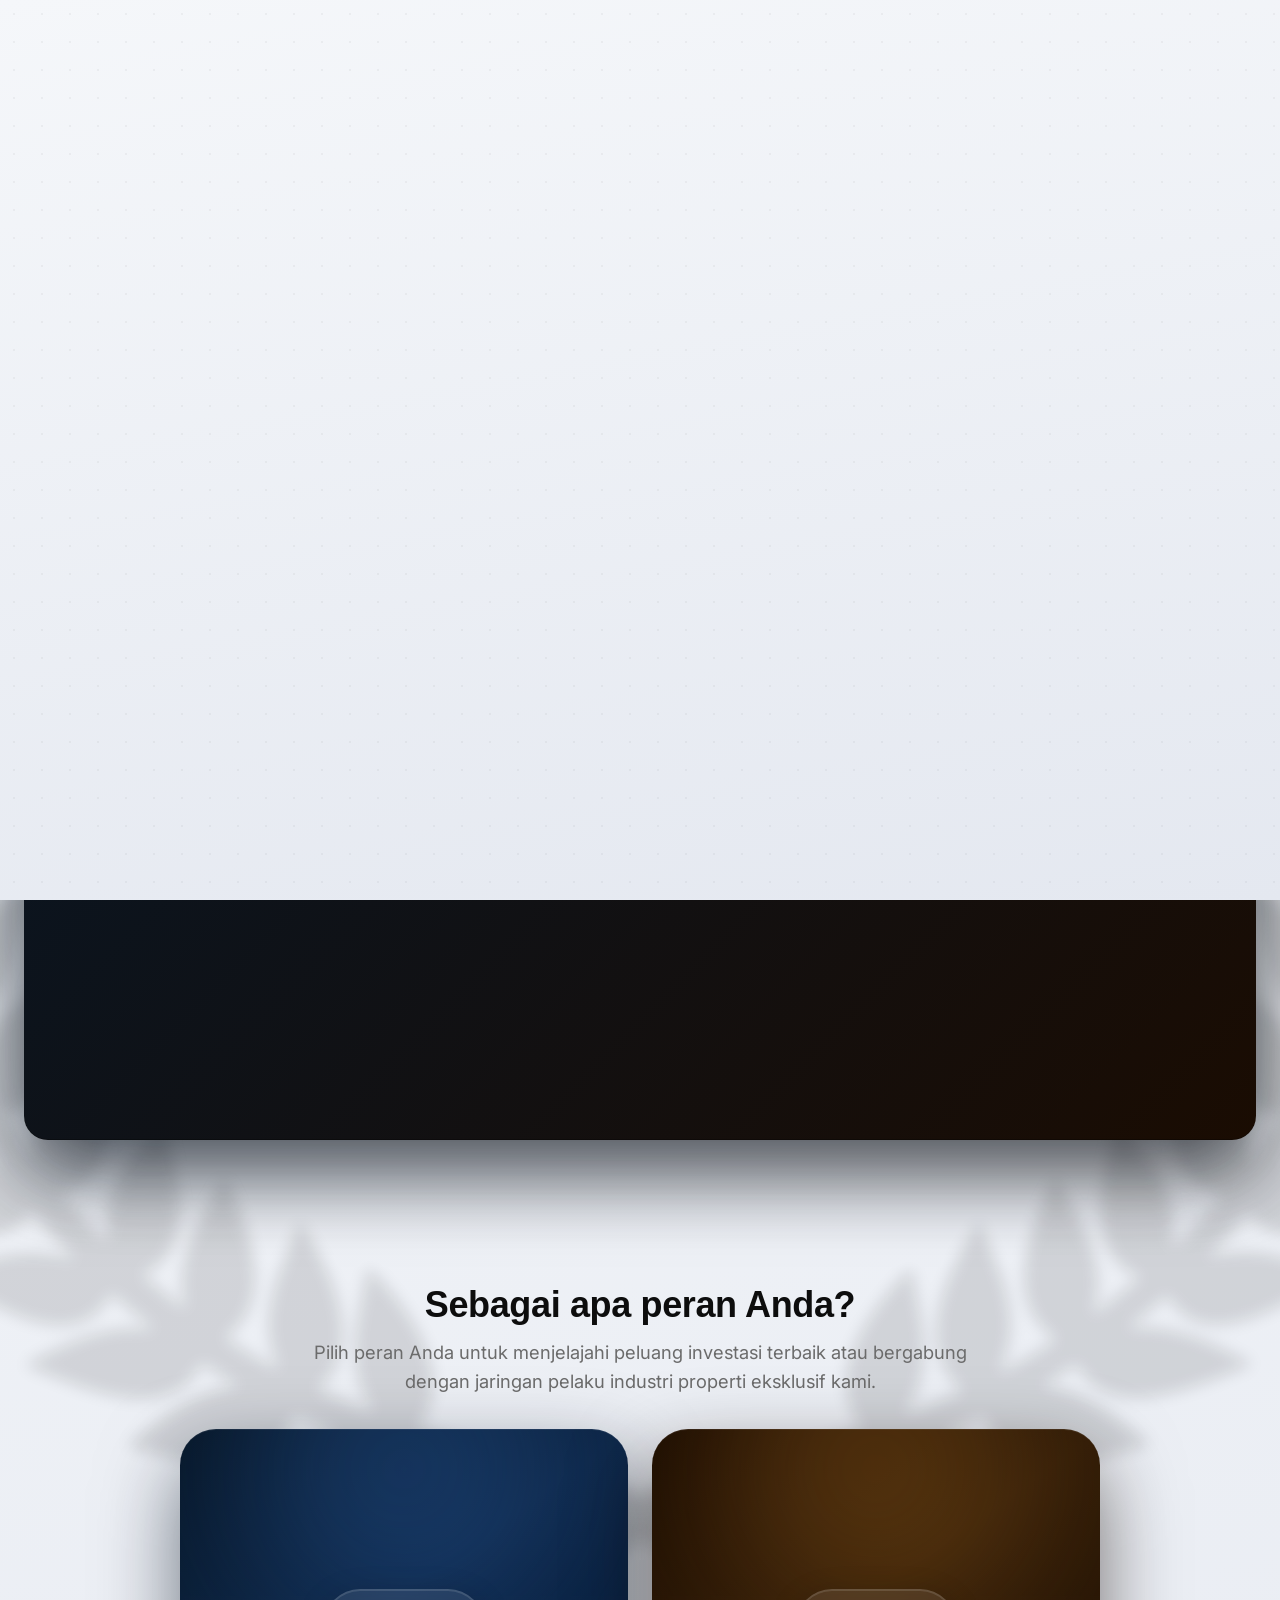
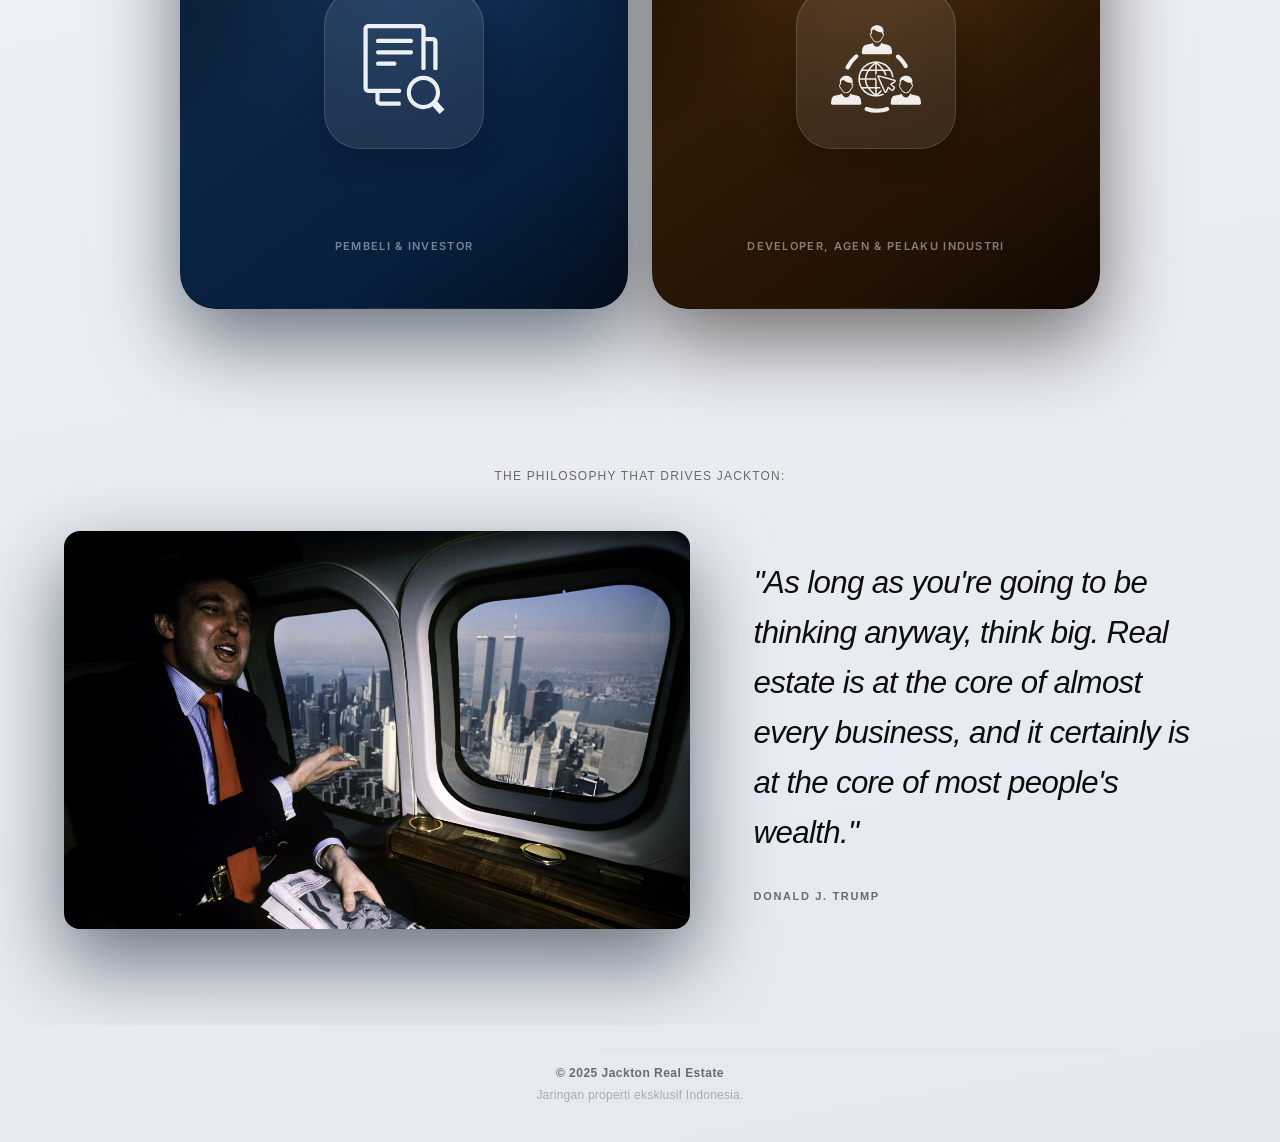
==== index.html @ d007adb4 "Initial commit: Jackton Hub — jackton.xyz" ====
<!DOCTYPE html>
<html lang="id" prefix="og: https://ogp.me/ns#">
<head>
  <meta charset="UTF-8">
  <meta name="viewport" content="width=device-width, initial-scale=1.0">

  <!-- Primary Meta -->
  <title>Jackton Real Estate | Jaringan Properti Eksklusif Indonesia</title>
  <meta name="description" content="Jackton Real Estate adalah ekosistem jaringan properti eksklusif Indonesia untuk investor, pembeli, developer, dan agen properti profesional. Bergabung dan buka peluang lebih besar.">
  <meta name="keywords" content="jaringan properti eksklusif Indonesia, komunitas properti Indonesia, investasi properti Indonesia, agen properti terpercaya, developer properti, network properti, Jackton Real Estate">
  <meta name="author" content="Jackton Real Estate">
  <meta name="robots" content="index, follow, max-snippet:-1, max-image-preview:large, max-video-preview:-1">

  <!-- Canonical -->
  <link rel="canonical" href="https://jackton.xyz/">

  <!-- Geo Meta -->
  <meta name="geo.region" content="ID">
  <meta name="geo.placename" content="Indonesia">
  <meta name="geo.position" content="-6.2088;106.8456">
  <meta name="ICBM" content="-6.2088, 106.8456">
  <meta name="language" content="id">

  <!-- Open Graph -->
  <meta property="og:type" content="website">
  <meta property="og:url" content="https://jackton.xyz/">
  <meta property="og:site_name" content="Jackton Real Estate">
  <meta property="og:title" content="Jackton Real Estate | Jaringan Properti Eksklusif Indonesia">
  <meta property="og:description" content="Ekosistem jaringan properti eksklusif untuk investor, pembeli, developer, dan agen properti profesional di seluruh Indonesia.">
  <meta property="og:image" content="https://jackton.xyz/assets/ogimage.png">
  <meta property="og:image:width" content="1200">
  <meta property="og:image:height" content="630">
  <meta property="og:image:alt" content="Jackton Real Estate - Jaringan Properti Eksklusif Indonesia">
  <meta property="og:locale" content="id_ID">

  <!-- Twitter Card -->
  <meta name="twitter:card" content="summary_large_image">
  <meta name="twitter:title" content="Jackton Real Estate | Jaringan Properti Eksklusif Indonesia">
  <meta name="twitter:description" content="Ekosistem jaringan properti eksklusif untuk investor, pembeli, developer, dan agen properti profesional di seluruh Indonesia.">
  <meta name="twitter:image" content="https://jackton.xyz/assets/ogimage.png">

  <!-- Favicon -->
  <link rel="icon" type="image/png" href="assets/favicon.png">
  <link rel="shortcut icon" href="assets/favicon.png">
  <link rel="apple-touch-icon" href="assets/favicon.png">

  <!-- Sitemap -->
  <link rel="sitemap" type="application/xml" href="/sitemap.xml">

  <!-- Performance & Crawl Hints -->
  <meta name="revisit-after" content="7 days">
  <meta name="theme-color" content="#F5F7FA">
  <meta name="format-detection" content="telephone=no">
  <link rel="dns-prefetch" href="//wa.me">
  <link rel="dns-prefetch" href="//www.youtube.com">
  <link rel="dns-prefetch" href="//fonts.googleapis.com">

  <!-- Hreflang -->
  <link rel="alternate" hreflang="id" href="https://jackton.xyz/">
  <link rel="alternate" hreflang="x-default" href="https://jackton.xyz/">

  <!-- Stylesheet & Fonts -->
  <link rel="preconnect" href="https://fonts.googleapis.com">
  <link rel="preconnect" href="https://fonts.gstatic.com" crossorigin>
  <link rel="stylesheet" href="https://fonts.googleapis.com/css2?family=Inter:wght@400;500;600;700;900&display=swap">
  <link rel="stylesheet" href="css/style.css">

  <!-- JSON-LD Structured Data -->
  <script type="application/ld+json">
  {
    "@context": "https://schema.org",
    "@graph": [
      {
        "@type": "Organization",
        "@id": "https://jackton.xyz/#organization",
        "name": "Jackton Real Estate",
        "alternateName": "Jackton",
        "url": "https://jackton.xyz",
        "logo": {
          "@type": "ImageObject",
          "url": "https://jackton.xyz/assets/favicon.png",
          "width": 512,
          "height": 512
        },
        "image": "https://jackton.xyz/assets/ogimage.png",
        "description": "Jackton Real Estate adalah ekosistem jaringan properti eksklusif Indonesia untuk investor, pembeli, developer, dan agen properti profesional.",
        "foundingLocation": {
          "@type": "Place",
          "name": "Indonesia"
        },
        "areaServed": {
          "@type": "Country",
          "name": "Indonesia"
        },
        "contactPoint": {
          "@type": "ContactPoint",
          "telephone": "+62-857-2514-3083",
          "contactType": "customer service",
          "availableLanguage": "Indonesian"
        },
        "sameAs": [
          "https://community.jackton.xyz"
        ]
      },
      {
        "@type": "WebSite",
        "@id": "https://jackton.xyz/#website",
        "url": "https://jackton.xyz",
        "name": "Jackton Real Estate",
        "description": "Jaringan properti eksklusif Indonesia",
        "publisher": {
          "@id": "https://jackton.xyz/#organization"
        },
        "inLanguage": "id-ID",
        "potentialAction": {
          "@type": "SearchAction",
          "target": {
            "@type": "EntryPoint",
            "urlTemplate": "https://jackton.xyz/?s={search_term_string}"
          },
          "query-input": "required name=search_term_string"
        }
      },
      {
        "@type": "WebPage",
        "@id": "https://jackton.xyz/#webpage",
        "url": "https://jackton.xyz/",
        "name": "Jackton Real Estate | Jaringan Properti Eksklusif Indonesia",
        "isPartOf": {
          "@id": "https://jackton.xyz/#website"
        },
        "about": {
          "@id": "https://jackton.xyz/#organization"
        },
        "description": "Ekosistem jaringan properti eksklusif untuk investor, pembeli, developer, dan agen properti profesional di seluruh Indonesia.",
        "inLanguage": "id-ID",
        "breadcrumb": {
          "@type": "BreadcrumbList",
          "itemListElement": [
            {
              "@type": "ListItem",
              "position": 1,
              "name": "Beranda",
              "item": "https://jackton.xyz/"
            }
          ]
        }
      },
      {
        "@type": "VideoObject",
        "@id": "https://jackton.xyz/#video",
        "name": "Jackton Real Estate - Video Pengenalan",
        "description": "Ekosistem jaringan properti eksklusif Indonesia untuk investor, pembeli, developer, dan agen properti profesional.",
        "thumbnailUrl": "https://img.youtube.com/vi/HBgcTTf6c58/maxresdefault.jpg",
        "embedUrl": "https://www.youtube.com/embed/HBgcTTf6c58",
        "uploadDate": "2025-01-01",
        "publisher": {
          "@id": "https://jackton.xyz/#organization"
        }
      },
      {
        "@type": "FAQPage",
        "@id": "https://jackton.xyz/#faq",
        "mainEntity": [
          {
            "@type": "Question",
            "name": "Apa itu Jackton Real Estate?",
            "acceptedAnswer": {
              "@type": "Answer",
              "text": "Jackton Real Estate adalah ekosistem jaringan properti eksklusif Indonesia yang menghubungkan investor, pembeli, developer, dan agen properti profesional untuk membuka peluang investasi yang lebih besar."
            }
          },
          {
            "@type": "Question",
            "name": "Siapa yang bisa bergabung dengan Jackton Real Estate?",
            "acceptedAnswer": {
              "@type": "Answer",
              "text": "Jackton Real Estate terbuka untuk investor properti, pembeli rumah, developer, agen properti, serta pelaku industri properti di seluruh Indonesia."
            }
          },
          {
            "@type": "Question",
            "name": "Bagaimana cara bergabung dengan Jackton Real Estate?",
            "acceptedAnswer": {
              "@type": "Answer",
              "text": "Pilih peran Anda di halaman utama jackton.xyz, kemudian pilih tier yang sesuai: Gratis, Standar, atau Investor. Tim Jackton akan menghubungi Anda melalui WhatsApp."
            }
          }
        ]
      }
    ]
  }
  </script>

</head>
<body>

  <!-- INTRO LOADER -->
  <div id="intro-loader" class="intro-loader">
    <div class="intro-wreath-container">
      <!-- Wreath SVG -->
      <svg class="intro-wreath-svg" id="Layer_1" data-name="Layer 1" xmlns="http://www.w3.org/2000/svg" viewBox="0 0 122.88 117.27" aria-hidden="true">
        <title>olive-wreath</title>
        <path d="M87,8.53l-.08-.06C82,10.13,80,5.18,78.14,3.13c2.22.09,6.11-1.64,9.65,3.29a1,1,0,0,1,.27.11L88.9,7c-1-2.41-.36-5.06-.24-7,1.24,1.68,6.4,6.25,3.9,9.32.69.47,1.37,1,2,1.47-.82-2.89.28-6.12.61-7.39,1.08,1.5,5.39,7.14,2.34,9.81,1,.88,2,1.79,2.91,2.75-.48-2.87,1.08-5.47,1.74-7.07.66,1.33,4.64,8,1,10.12q1,1.14,1.86,2.34c-.09-2.91,1.84-5.24,2.86-7.09.41,2.11,3.22,8.69-.59,10.36.31.48.61,1,.91,1.47s.49.83.72,1.25c.26-2.85,2.38-4.93,3.57-6.64.19,2.16,2.32,9.05-1.72,10.26.52,1.13,1,2.29,1.45,3.47.77-2.71,3.15-4.42,4.58-5.91-.16,2.17.87,9.28-3.23,10,.28,1,.53,2,.76,2.95,1.06-2.69,3.69-4.14,5.32-5.49-.41,2.19-.21,9.61-4.56,9.66.14.94.25,1.88.33,2.83l0,.55c1.54-2.57,4.48-3.59,6.38-4.67-.79,2.12-1.88,9.59-6.22,9,0,1,0,2-.1,3,1.94-2.47,5.15-3,7.27-3.76-1.15,2-3.47,9.17-7.67,7.81-.17,1.24-.38,2.46-.64,3.67,2.34-2,5.55-2,7.76-2.39-1.45,1.71-4.94,8.27-8.78,6.42-.3,1-.64,2-1,3,2.59-1.82,5.84-1.35,8.11-1.46-1.16,1.58-6,7.71-9.63,5.18-.49,1.07-1,2.13-1.56,3.17,2.92-1.55,6.25-.74,8.54-.53-1.72,1.48-6.89,7.16-10.53,3.93-.61,1-1.24,1.88-1.9,2.79,3-1.13,6,0,8.18.46-1.9,1.24-7.38,6.7-10.7,2.74-.89,1-1.82,2.06-2.79,3,3.91-1.16,6.93.58,8.51,1.3-2.08,1.08-8.6,5.9-11.2,1.24-.9.79-1.83,1.55-2.78,2.28,3.52-.44,6.45,1.38,8.68,2.42-2.36.75-9.67,4.74-12.09,0-.78.51-1.58,1-2.39,1.48,3.25.23,5.46,2.71,7.48,3.93-1.87.67-9.34,3.21-11.47-1.84-.93.44-1.86.85-2.82,1.24,3.13.64,5,3.29,6.88,4.7-1.94.47-9.71,2.18-11.23-3.15-4.33,1.34-8.9,2-13.42,4.06A40.41,40.41,0,0,1,71,112.84c4.46,3.48.76,7-3.11,1.82a27,27,0,0,0-6.33-5.07,27.37,27.37,0,0,0-6.07,4.85c-4,5.17-7.66,1.61-3.13-1.86a40.87,40.87,0,0,1,6.27-4.5c-4.5-2-9.14-2.72-13.57-4.13-1.47,5.43-9.3,3.7-11.25,3.23,1.89-1.44,3.83-4.17,7.07-4.74-1-.41-2-.85-3-1.31-2.07,5.19-9.64,2.62-11.52,2,2.07-1.25,4.35-3.83,7.75-4-.88-.51-1.75-1-2.59-1.6-2.35,5-9.78.91-12.16.15,2.3-1.07,5.35-3,9-2.37-1-.8-2.05-1.63-3-2.5-2.54,4.94-9.18,0-11.29-1.07,1.63-.75,4.8-2.57,8.9-1.18-.53-.53-1.05-1.07-1.56-1.63s-1-1.12-1.49-1.69c-3.3,4.26-8.9-1.32-10.83-2.58,2.29-.53,5.45-1.69,8.55-.31-.73-1-1.44-2-2.1-3.09-3.65,3.56-9-2.28-10.7-3.78,2.38-.22,5.91-1.09,8.92.74-.62-1.15-1.2-2.33-1.74-3.53-3.69,2.9-8.65-3.43-9.83-5,2.38.11,5.83-.41,8.48,1.74-.41-1.13-.79-2.28-1.13-3.45C5.63,70.2,2,63.41.55,61.66c2.32.41,5.75.33,8.1,2.71q-.44-2-.72-4.08C3.57,62,1.17,54.58,0,52.57c2.23.81,5.67,1.34,7.56,4.17-.08-1.17-.12-2.32-.13-3.48-4.56,1-5.67-6.77-6.48-8.94,2,1.14,5.14,2.2,6.6,5.07.09-1.27.23-2.54.4-3.79-4.6.24-4.38-7.42-4.8-9.65,1.72,1.42,4.53,2.95,5.48,5.91.24-1.12.52-2.24.84-3.34-4.38-.44-3.31-7.79-3.47-10,1.5,1.57,4.05,3.37,4.68,6.31.48-1.29,1-2.56,1.58-3.81-4.35-1-2.14-8.12-2-10.32,1.25,1.79,3.52,4,3.6,7.05l.07-.11q.82-1.5,1.74-2.94c-4.11-1.52-1.2-8.29-.79-10.44C16,16.19,18,18.63,17.76,21.72c.66-.9,1.34-1.77,2-2.62-3.89-2,.2-8.86.87-10.21.68,1.66,2.33,4.39,1.68,7.38,1-1,2-2,3.09-3-3.28-2.62,1.13-8.39,2.22-9.91.34,1.3,1.49,4.67.54,7.63.72-.56,1.45-1.09,2.2-1.61C27.71,6.35,33,1.7,34.22,0c.12,2,.8,4.71-.31,7.18.54-.32,1.1-.63,1.65-.94,3.49-4.61,7.28-2.95,9.46-3-1.84,2.08-3.88,7.09-8.84,5.31q-1.22.68-2.4,1.41c3.57.39,5.39,3.48,7,5.27-2.07-.3-8.83.18-9.55-3.56-.78.56-1.54,1.13-2.28,1.72,3.57,0,5.69,2.9,7.48,4.5-2.08-.07-8.7,1.09-9.86-2.48Q24.76,17,23.09,18.83c3.62-.53,6.14,2.09,8.15,3.46-2.08.19-8.51,2.23-10.11-1.19q-1.06,1.3-2,2.67c3.48-.84,6.24,1.45,8.36,2.58-2,.42-8.06,3.09-10.1,0q-.72,1.16-1.38,2.34l-.51,1c3.23-1.61,6.43,0,8.76.68-1.22,1.07-7.38,5-10.06,2-.63,1.38-1.19,2.8-1.69,4.24,3-1.86,6.34-.64,8.71-.29-1.79,1.08-6.7,5.74-9.68,3.42-.32,1.17-.6,2.35-.84,3.55C13.45,41.13,16.92,42,19.33,42c-1.65,1.29-6,6.45-9.21,4.66-.17,1.31-.29,2.64-.35,4,2.52-2.81,6.27-2.47,8.78-2.76-1.51,1.58-5.2,7.61-8.83,6q0,1.7.18,3.39c2.12-3.06,5.85-3.24,8.29-3.86-1.28,1.76-4.12,8.2-7.9,7.19.22,1.44.49,2.86.83,4.26,1.62-3.55,5.43-4.24,7.81-5.21-1,1.95-3,8.86-7,8.17.35,1.16.75,2.3,1.18,3.41,1.08-3.58,4.6-4.88,6.73-6.21-.69,2.08-1.44,9.18-5.44,9.25.53,1.16,1.12,2.3,1.74,3.41.68-3.77,4.12-5.41,6.15-7-.25,2.17.07,9.51-4.46,9.77.65,1,1.33,2,2.05,2.94.13-3.89,3.35-6,5.17-7.82,0,2.2,1.35,9.49-3.18,10.29.41.48.83,1,1.26,1.42q.95,1,1.95,2c-.49-3.82,2.32-6.42,3.8-8.5.41,2.16,2.92,9.14-1.43,10.68,1,.84,2,1.65,3,2.42C29.26,90.09,32,87.22,33,84.81c.9,1.66,4.32,8.22.08,11,1.21.79,2.46,1.52,3.74,2.21-1.94-4,.54-7.42,1.35-10.11,1.09,1.63,5.27,8,1.25,11.41q1.9.89,3.87,1.62c-2.45-3.51-.74-7.22-.47-10,1.39,1.38,6.74,6.89,3.43,11,5.52,1.68,9.6,2,15.22,4.63,5.36-2.56,9.78-3,15.16-4.57-3.42-4.07,2-9.63,3.37-11,.27,2.78,2,6.55-.57,10.1,1.39-.5,2.75-1.06,4.07-1.67-4.19-3.33,0-9.86,1.15-11.5.83,2.74,3.38,6.21,1.25,10.32,1.36-.72,2.7-1.49,4-2.33-4.46-2.73-1-9.41-.06-11.09,1.09,2.47,3.9,5.42,2.46,9.46,1.14-.84,2.26-1.72,3.33-2.64C91,90.24,93.58,83.08,94,80.89c1.52,2.14,4.44,4.82,3.76,8.82,1.22-1.18,2.39-2.42,3.49-3.71-4.82-.59-3.46-8.09-3.42-10.33,1.87,1.88,5.23,4.06,5.17,8.16.81-1.06,1.58-2.15,2.31-3.28-4.8,0-4.47-7.56-4.72-9.77,2.09,1.6,5.69,3.3,6.21,7.32q1-1.84,2-3.78c-4.24.25-5-7.11-5.71-9.24,2.21,1.38,5.91,2.73,6.84,6.61.5-1.26,1-2.56,1.36-3.87C107.06,68.9,105,61.7,104,59.71c2.47,1,6.47,1.71,8,5.61.39-1.56.71-3.14.95-4.75C109,62,106,55.28,104.69,53.47c2.53.65,6.46.81,8.53,4.23.12-1.28.18-2.58.2-3.88-3.71,2-7.55-4.3-9.09-5.92,2.6.3,6.54-.07,9,3.08q0-1.17-.15-2.34c-.07-.71-.14-1.41-.24-2.11-3.28,2.19-7.75-3.19-9.44-4.51,2.49-.08,6.13-1,9,1.53-.25-1.35-.56-2.67-.92-4-3,2.71-8.06-2.14-9.89-3.25,2.46-.37,6-1.67,9,.51a49.82,49.82,0,0,0-1.85-4.67c-2.58,3.42-9-.7-10.23-1.8,2.41-.67,5.77-2.42,9.12-.48-.46-.89-1-1.77-1.46-2.64-.22-.36-.43-.71-.66-1.06-1.9,3.37-8.17.59-10.23.16,2.19-1.16,5-3.56,8.68-2.49-.72-1-1.48-2-2.27-3-1.44,3.7-8.08,1.59-10.2,1.39,2.06-1.41,4.66-4.14,8.44-3.41a51.65,51.65,0,0,0-3.72-3.68c-1,3.78-7.8,2.57-9.91,2.65,1.83-1.63,4-4.6,7.71-4.5-.81-.64-1.63-1.26-2.48-1.86-.58,3.89-7.49,3.4-9.58,3.7,1.64-1.82,3.49-5,7.19-5.28l-.44-.28c-.64-.39-1.27-.76-1.9-1.1Z"/>
      </svg>
      <!-- Centered Logo Content -->
      <div class="intro-logo-container">
        <div class="logo-wrapper">
          <div class="logo-mark">
            <svg viewBox="0 0 1024 1024" xmlns="http://www.w3.org/2000/svg" aria-hidden="true">
              <g transform="translate(0,1024) scale(0.1,-0.1)" stroke="none">
                <path d="M4105 8175 c-282 -62 -509 -283 -587 -570 -20 -77 -21 -101 -22 -560 l-1 -480 247 -3 247 -2 3 457 c3 453 3 458 26 508 30 65 75 112 137 141 50 24 52 24 409 24 337 0 358 -1 351 -17 -39 -94 -40 -115 -40 -636 l0 -508 72 -28 c137 -54 252 -130 360 -237 l62 -63 3 637 3 637 27 51 c28 53 85 111 140 141 31 17 80 18 728 21 527 2 706 0 740 -9 56 -16 149 -105 170 -164 11 -32 15 -137 17 -516 l4 -476 42 -12 c123 -36 293 -146 395 -254 29 -32 54 -57 55 -57 1 0 0 312 -3 692 l-5 693 -26 70 c-102 274 -287 447 -553 515 -78 20 -105 20 -1510 19 -1146 0 -1443 -3 -1491 -14z"/>
                <path d="M5810 6713 c0 -849 0 -837 -70 -980 -75 -152 -220 -277 -384 -329 -66 -21 -112 -27 -251 -35 -261 -13 -416 -55 -602 -161 -201 -115 -397 -332 -474 -526 -44 -112 -79 -170 -124 -210 -76 -66 -105 -72 -376 -72 -131 0 -273 -5 -316 -11 -267 -37 -486 -198 -597 -441 -64 -139 -66 -161 -66 -723 0 -574 1 -587 75 -740 94 -194 245 -326 460 -402 l80 -28 761 -3 c870 -3 843 -5 1010 78 189 93 331 256 393 451 34 108 41 216 41 669 0 416 1 437 21 480 26 58 72 105 134 138 l50 27 755 5 755 5 80 28 c229 80 407 257 489 485 l31 87 3 585 c3 671 4 664 -80 832 -92 184 -262 330 -458 394 -46 14 -107 18 -365 23 -295 6 -312 7 -352 29 -48 25 -89 74 -109 129 -10 30 -13 141 -14 506 l0 467 -250 0 -250 0 0 -757z m1211 -888 c80 -28 140 -99 164 -193 14 -53 16 -130 13 -544 -3 -433 -5 -487 -20 -521 -28 -62 -75 -114 -126 -139 l-47 -23 -740 -5 c-717 -6 -742 -6 -816 -27 -86 -24 -177 -67 -259 -123 -110 -74 -233 -231 -275 -350 -49 -137 -48 -129 -54 -660 -6 -461 -8 -508 -24 -541 -26 -51 -84 -108 -137 -133 -44 -21 -53 -21 -740 -21 l-695 0 -52 24 c-63 28 -124 91 -147 152 -15 39 -16 93 -14 514 3 525 1 504 76 580 75 76 94 80 382 80 253 0 255 0 300 -25 51 -29 97 -90 110 -146 5 -21 10 -247 10 -501 l0 -463 250 0 250 0 0 749 c0 833 1 844 65 979 69 145 175 250 320 317 98 46 194 65 322 65 245 0 457 62 656 193 204 134 366 338 447 565 29 79 96 157 165 188 48 23 59 24 311 24 209 0 269 -3 305 -15z"/>
                <path d="M3121 6320 c-136 -36 -255 -105 -352 -202 -66 -68 -101 -118 -149 -220 -70 -146 -70 -139 -70 -933 l0 -710 58 61 c102 108 253 204 390 248 l52 18 0 520 c0 378 3 532 12 562 16 55 109 148 164 164 31 9 221 12 735 12 650 0 697 -2 734 -19 85 -38 148 -117 163 -202 7 -39 11 -44 32 -42 14 1 99 6 190 11 169 10 266 31 277 60 9 22 -33 178 -67 250 -89 191 -253 338 -455 409 l-80 28 -780 2 c-745 2 -783 1 -854 -17z"/>
                <path d="M6280 3222 c0 -510 -1 -520 -71 -592 -78 -80 -97 -85 -399 -88 l-264 -2 -26 -73 c-50 -136 -124 -249 -230 -351 l-69 -67 482 3 482 3 80 28 c108 38 178 77 249 137 141 121 227 272 255 450 7 39 11 254 11 533 l0 467 -250 0 -250 0 0 -448z"/>
              </g>
            </svg>
          </div>
          <div class="logo-text-container">
            <div class="text-top">COMMUNITY NETWORK</div>
            <div class="text-main">JACKTON</div>
            <div class="separator"></div>
            <div class="text-bottom">Real Estate</div>
          </div>
        </div>
      </div>
    </div>
  </div>

  <div class="site-wrapper">

  <!-- HEADER -->
  <header class="site-header" role="banner">
    <div class="container">
      <div class="header-inner">
        <a href="/" class="brand-logo animate-fade-up animate-delay-1" aria-label="Jackton Real Estate">
          <div class="logo-wrapper">
            <div class="logo-mark">
              <svg viewBox="0 0 1024 1024" xmlns="http://www.w3.org/2000/svg" aria-hidden="true">
                <g transform="translate(0,1024) scale(0.1,-0.1)" stroke="none">
                  <path d="M4105 8175 c-282 -62 -509 -283 -587 -570 -20 -77 -21 -101 -22 -560 l-1 -480 247 -3 247 -2 3 457 c3 453 3 458 26 508 30 65 75 112 137 141 50 24 52 24 409 24 337 0 358 -1 351 -17 -39 -94 -40 -115 -40 -636 l0 -508 72 -28 c137 -54 252 -130 360 -237 l62 -63 3 637 3 637 27 51 c28 53 85 111 140 141 31 17 80 18 728 21 527 2 706 0 740 -9 56 -16 149 -105 170 -164 11 -32 15 -137 17 -516 l4 -476 42 -12 c123 -36 293 -146 395 -254 29 -32 54 -57 55 -57 1 0 0 312 -3 692 l-5 693 -26 70 c-102 274 -287 447 -553 515 -78 20 -105 20 -1510 19 -1146 0 -1443 -3 -1491 -14z"/>
                  <path d="M5810 6713 c0 -849 0 -837 -70 -980 -75 -152 -220 -277 -384 -329 -66 -21 -112 -27 -251 -35 -261 -13 -416 -55 -602 -161 -201 -115 -397 -332 -474 -526 -44 -112 -79 -170 -124 -210 -76 -66 -105 -72 -376 -72 -131 0 -273 -5 -316 -11 -267 -37 -486 -198 -597 -441 -64 -139 -66 -161 -66 -723 0 -574 1 -587 75 -740 94 -194 245 -326 460 -402 l80 -28 761 -3 c870 -3 843 -5 1010 78 189 93 331 256 393 451 34 108 41 216 41 669 0 416 1 437 21 480 26 58 72 105 134 138 l50 27 755 5 755 5 80 28 c229 80 407 257 489 485 l31 87 3 585 c3 671 4 664 -80 832 -92 184 -262 330 -458 394 -46 14 -107 18 -365 23 -295 6 -312 7 -352 29 -48 25 -89 74 -109 129 -10 30 -13 141 -14 506 l0 467 -250 0 -250 0 0 -757z m1211 -888 c80 -28 140 -99 164 -193 14 -53 16 -130 13 -544 -3 -433 -5 -487 -20 -521 -28 -62 -75 -114 -126 -139 l-47 -23 -740 -5 c-717 -6 -742 -6 -816 -27 -86 -24 -177 -67 -259 -123 -110 -74 -233 -231 -275 -350 -49 -137 -48 -129 -54 -660 -6 -461 -8 -508 -24 -541 -26 -51 -84 -108 -137 -133 -44 -21 -53 -21 -740 -21 l-695 0 -52 24 c-63 28 -124 91 -147 152 -15 39 -16 93 -14 514 3 525 1 504 76 580 75 76 94 80 382 80 253 0 255 0 300 -25 51 -29 97 -90 110 -146 5 -21 10 -247 10 -501 l0 -463 250 0 250 0 0 749 c0 833 1 844 65 979 69 145 175 250 320 317 98 46 194 65 322 65 245 0 457 62 656 193 204 134 366 338 447 565 29 79 96 157 165 188 48 23 59 24 311 24 209 0 269 -3 305 -15z"/>
                  <path d="M3121 6320 c-136 -36 -255 -105 -352 -202 -66 -68 -101 -118 -149 -220 -70 -146 -70 -139 -70 -933 l0 -710 58 61 c102 108 253 204 390 248 l52 18 0 520 c0 378 3 532 12 562 16 55 109 148 164 164 31 9 221 12 735 12 650 0 697 -2 734 -19 85 -38 148 -117 163 -202 7 -39 11 -44 32 -42 14 1 99 6 190 11 169 10 266 31 277 60 9 22 -33 178 -67 250 -89 191 -253 338 -455 409 l-80 28 -780 2 c-745 2 -783 1 -854 -17z"/>
                  <path d="M6280 3222 c0 -510 -1 -520 -71 -592 -78 -80 -97 -85 -399 -88 l-264 -2 -26 -73 c-50 -136 -124 -249 -230 -351 l-69 -67 482 3 482 3 80 28 c108 38 178 77 249 137 141 121 227 272 255 450 7 39 11 254 11 533 l0 467 -250 0 -250 0 0 -448z"/>
                </g>
              </svg>
            </div>
            <div class="logo-text-container">
              <div class="text-top">COMMUNITY NETWORK</div>
              <div class="text-main">JACKTON</div>
              <div class="separator"></div>
              <div class="text-bottom">Real Estate</div>
            </div>
          </div>
        </a>
      </div>
    </div>
  </header>

  <!-- HERO: TAGLINE + VIDEO -->
  <section class="hero-section" id="main-content" role="main">
    <div class="container">
      <h1 class="hero-tagline animate-fade-up animate-delay-2">
        Jaringan yang Berkualitas<br>Membuka Peluang yang Lebih Besar
      </h1>
      <p class="hero-subtagline animate-fade-up animate-delay-2">
        Ekosistem properti eksklusif untuk investor dan pelaku industri
      </p>
      <div class="video-container-outer animate-fade-up animate-delay-3">
        <div class="video-bg-icon" aria-hidden="true">
          <svg id="Layer_1" data-name="Layer 1" xmlns="http://www.w3.org/2000/svg" viewBox="0 0 122.88 117.27"><title>olive-wreath</title><path d="M87,8.53l-.08-.06C82,10.13,80,5.18,78.14,3.13c2.22.09,6.11-1.64,9.65,3.29a1,1,0,0,1,.27.11L88.9,7c-1-2.41-.36-5.06-.24-7,1.24,1.68,6.4,6.25,3.9,9.32.69.47,1.37,1,2,1.47-.82-2.89.28-6.12.61-7.39,1.08,1.5,5.39,7.14,2.34,9.81,1,.88,2,1.79,2.91,2.75-.48-2.87,1.08-5.47,1.74-7.07.66,1.33,4.64,8,1,10.12q1,1.14,1.86,2.34c-.09-2.91,1.84-5.24,2.86-7.09.41,2.11,3.22,8.69-.59,10.36.31.48.61,1,.91,1.47s.49.83.72,1.25c.26-2.85,2.38-4.93,3.57-6.64.19,2.16,2.32,9.05-1.72,10.26.52,1.13,1,2.29,1.45,3.47.77-2.71,3.15-4.42,4.58-5.91-.16,2.17.87,9.28-3.23,10,.28,1,.53,2,.76,2.95,1.06-2.69,3.69-4.14,5.32-5.49-.41,2.19-.21,9.61-4.56,9.66.14.94.25,1.88.33,2.83l0,.55c1.54-2.57,4.48-3.59,6.38-4.67-.79,2.12-1.88,9.59-6.22,9,0,1,0,2-.1,3,1.94-2.47,5.15-3,7.27-3.76-1.15,2-3.47,9.17-7.67,7.81-.17,1.24-.38,2.46-.64,3.67,2.34-2,5.55-2,7.76-2.39-1.45,1.71-4.94,8.27-8.78,6.42-.3,1-.64,2-1,3,2.59-1.82,5.84-1.35,8.11-1.46-1.16,1.58-6,7.71-9.63,5.18-.49,1.07-1,2.13-1.56,3.17,2.92-1.55,6.25-.74,8.54-.53-1.72,1.48-6.89,7.16-10.53,3.93-.61,1-1.24,1.88-1.9,2.79,3-1.13,6,0,8.18.46-1.9,1.24-7.38,6.7-10.7,2.74-.89,1-1.82,2.06-2.79,3,3.91-1.16,6.93.58,8.51,1.3-2.08,1.08-8.6,5.9-11.2,1.24-.9.79-1.83,1.55-2.78,2.28,3.52-.44,6.45,1.38,8.68,2.42-2.36.75-9.67,4.74-12.09,0-.78.51-1.58,1-2.39,1.48,3.25.23,5.46,2.71,7.48,3.93-1.87.67-9.34,3.21-11.47-1.84-.93.44-1.86.85-2.82,1.24,3.13.64,5,3.29,6.88,4.7-1.94.47-9.71,2.18-11.23-3.15-4.33,1.34-8.9,2-13.42,4.06A40.41,40.41,0,0,1,71,112.84c4.46,3.48.76,7-3.11,1.82a27,27,0,0,0-6.33-5.07,27.37,27.37,0,0,0-6.07,4.85c-4,5.17-7.66,1.61-3.13-1.86a40.87,40.87,0,0,1,6.27-4.5c-4.5-2-9.14-2.72-13.57-4.13-1.47,5.43-9.3,3.7-11.25,3.23,1.89-1.44,3.83-4.17,7.07-4.74-1-.41-2-.85-3-1.31-2.07,5.19-9.64,2.62-11.52,2,2.07-1.25,4.35-3.83,7.75-4-.88-.51-1.75-1-2.59-1.6-2.35,5-9.78.91-12.16.15,2.3-1.07,5.35-3,9-2.37-1-.8-2.05-1.63-3-2.5-2.54,4.94-9.18,0-11.29-1.07,1.63-.75,4.8-2.57,8.9-1.18-.53-.53-1.05-1.07-1.56-1.63s-1-1.12-1.49-1.69c-3.3,4.26-8.9-1.32-10.83-2.58,2.29-.53,5.45-1.69,8.55-.31-.73-1-1.44-2-2.1-3.09-3.65,3.56-9-2.28-10.7-3.78,2.38-.22,5.91-1.09,8.92.74-.62-1.15-1.2-2.33-1.74-3.53-3.69,2.9-8.65-3.43-9.83-5,2.38.11,5.83-.41,8.48,1.74-.41-1.13-.79-2.28-1.13-3.45C5.63,70.2,2,63.41.55,61.66c2.32.41,5.75.33,8.1,2.71q-.44-2-.72-4.08C3.57,62,1.17,54.58,0,52.57c2.23.81,5.67,1.34,7.56,4.17-.08-1.17-.12-2.32-.13-3.48-4.56,1-5.67-6.77-6.48-8.94,2,1.14,5.14,2.2,6.6,5.07.09-1.27.23-2.54.4-3.79-4.6.24-4.38-7.42-4.8-9.65,1.72,1.42,4.53,2.95,5.48,5.91.24-1.12.52-2.24.84-3.34-4.38-.44-3.31-7.79-3.47-10,1.5,1.57,4.05,3.37,4.68,6.31.48-1.29,1-2.56,1.58-3.81-4.35-1-2.14-8.12-2-10.32,1.25,1.79,3.52,4,3.6,7.05l.07-.11q.82-1.5,1.74-2.94c-4.11-1.52-1.2-8.29-.79-10.44C16,16.19,18,18.63,17.76,21.72c.66-.9,1.34-1.77,2-2.62-3.89-2,.2-8.86.87-10.21.68,1.66,2.33,4.39,1.68,7.38,1-1,2-2,3.09-3-3.28-2.62,1.13-8.39,2.22-9.91.34,1.3,1.49,4.67.54,7.63.72-.56,1.45-1.09,2.2-1.61C27.71,6.35,33,1.7,34.22,0c.12,2,.8,4.71-.31,7.18.54-.32,1.1-.63,1.65-.94,3.49-4.61,7.28-2.95,9.46-3-1.84,2.08-3.88,7.09-8.84,5.31q-1.22.68-2.4,1.41c3.57.39,5.39,3.48,7,5.27-2.07-.3-8.83.18-9.55-3.56-.78.56-1.54,1.13-2.28,1.72,3.57,0,5.69,2.9,7.48,4.5-2.08-.07-8.7,1.09-9.86-2.48Q24.76,17,23.09,18.83c3.62-.53,6.14,2.09,8.15,3.46-2.08.19-8.51,2.23-10.11-1.19q-1.06,1.3-2,2.67c3.48-.84,6.24,1.45,8.36,2.58-2,.42-8.06,3.09-10.1,0q-.72,1.16-1.38,2.34l-.51,1c3.23-1.61,6.43,0,8.76.68-1.22,1.07-7.38,5-10.06,2-.63,1.38-1.19,2.8-1.69,4.24,3-1.86,6.34-.64,8.71-.29-1.79,1.08-6.7,5.74-9.68,3.42-.32,1.17-.6,2.35-.84,3.55C13.45,41.13,16.92,42,19.33,42c-1.65,1.29-6,6.45-9.21,4.66-.17,1.31-.29,2.64-.35,4,2.52-2.81,6.27-2.47,8.78-2.76-1.51,1.58-5.2,7.61-8.83,6q0,1.7.18,3.39c2.12-3.06,5.85-3.24,8.29-3.86-1.28,1.76-4.12,8.2-7.9,7.19.22,1.44.49,2.86.83,4.26,1.62-3.55,5.43-4.24,7.81-5.21-1,1.95-3,8.86-7,8.17.35,1.16.75,2.3,1.18,3.41,1.08-3.58,4.6-4.88,6.73-6.21-.69,2.08-1.44,9.18-5.44,9.25.53,1.16,1.12,2.3,1.74,3.41.68-3.77,4.12-5.41,6.15-7-.25,2.17.07,9.51-4.46,9.77.65,1,1.33,2,2.05,2.94.13-3.89,3.35-6,5.17-7.82,0,2.2,1.35,9.49-3.18,10.29.41.48.83,1,1.26,1.42q.95,1,1.95,2c-.49-3.82,2.32-6.42,3.8-8.5.41,2.16,2.92,9.14-1.43,10.68,1,.84,2,1.65,3,2.42C29.26,90.09,32,87.22,33,84.81c.9,1.66,4.32,8.22.08,11,1.21.79,2.46,1.52,3.74,2.21-1.94-4,.54-7.42,1.35-10.11,1.09,1.63,5.27,8,1.25,11.41q1.9.89,3.87,1.62c-2.45-3.51-.74-7.22-.47-10,1.39,1.38,6.74,6.89,3.43,11,5.52,1.68,9.6,2,15.22,4.63,5.36-2.56,9.78-3,15.16-4.57-3.42-4.07,2-9.63,3.37-11,.27,2.78,2,6.55-.57,10.1,1.39-.5,2.75-1.06,4.07-1.67-4.19-3.33,0-9.86,1.15-11.5.83,2.74,3.38,6.21,1.25,10.32,1.36-.72,2.7-1.49,4-2.33-4.46-2.73-1-9.41-.06-11.09,1.09,2.47,3.9,5.42,2.46,9.46,1.14-.84,2.26-1.72,3.33-2.64C91,90.24,93.58,83.08,94,80.89c1.52,2.14,4.44,4.82,3.76,8.82,1.22-1.18,2.39-2.42,3.49-3.71-4.82-.59-3.46-8.09-3.42-10.33,1.87,1.88,5.23,4.06,5.17,8.16.81-1.06,1.58-2.15,2.31-3.28-4.8,0-4.47-7.56-4.72-9.77,2.09,1.6,5.69,3.3,6.21,7.32q1-1.84,2-3.78c-4.24.25-5-7.11-5.71-9.24,2.21,1.38,5.91,2.73,6.84,6.61.5-1.26,1-2.56,1.36-3.87C107.06,68.9,105,61.7,104,59.71c2.47,1,6.47,1.71,8,5.61.39-1.56.71-3.14.95-4.75C109,62,106,55.28,104.69,53.47c2.53.65,6.46.81,8.53,4.23.12-1.28.18-2.58.2-3.88-3.71,2-7.55-4.3-9.09-5.92,2.6.3,6.54-.07,9,3.08q0-1.17-.15-2.34c-.07-.71-.14-1.41-.24-2.11-3.28,2.19-7.75-3.19-9.44-4.51,2.49-.08,6.13-1,9,1.53-.25-1.35-.56-2.67-.92-4-3,2.71-8.06-2.14-9.89-3.25,2.46-.37,6-1.67,9,.51a49.82,49.82,0,0,0-1.85-4.67c-2.58,3.42-9-.7-10.23-1.8,2.41-.67,5.77-2.42,9.12-.48-.46-.89-1-1.77-1.46-2.64-.22-.36-.43-.71-.66-1.06-1.9,3.37-8.17.59-10.23.16,2.19-1.16,5-3.56,8.68-2.49-.72-1-1.48-2-2.27-3-1.44,3.7-8.08,1.59-10.2,1.39,2.06-1.41,4.66-4.14,8.44-3.41a51.65,51.65,0,0,0-3.72-3.68c-1,3.78-7.8,2.57-9.91,2.65,1.83-1.63,4-4.6,7.71-4.5-.81-.64-1.63-1.26-2.48-1.86-.58,3.89-7.49,3.4-9.58,3.7,1.64-1.82,3.49-5,7.19-5.28l-.44-.28c-.64-.39-1.27-.76-1.9-1.1Z"/></svg>
        </div>
        <div class="video-wrapper">
          <iframe
            src="https://www.youtube.com/embed/HBgcTTf6c58"
            title="Jackton Real Estate - Video Pengenalan"
            frameborder="0"
            allow="accelerometer; autoplay; clipboard-write; encrypted-media; gyroscope; picture-in-picture; web-share"
            referrerpolicy="strict-origin-when-cross-origin"
            allowfullscreen
          ></iframe>
        </div>
      </div>
    </div>
  </section>


  <!-- CTA SECTION -->
  <section class="cta-section">
    <div class="container">
      <p class="cta-prompt">Sebagai apa peran Anda?</p>
      <p class="cta-description">Pilih peran Anda untuk menjelajahi peluang investasi terbaik atau bergabung dengan jaringan pelaku industri properti eksklusif kami.</p>
      <nav class="cta-grid" role="navigation" aria-label="Pilih jalur Anda">

        <!-- Card 1: Buyer -->
        <div class="cta-card" id="cta-buyer" role="button" aria-haspopup="true" aria-expanded="false" aria-label="Pembeli &amp; Investor" tabindex="0">
          <div class="cta-card__content">
            <div class="cta-card__icon" aria-hidden="true">
              <svg xmlns="http://www.w3.org/2000/svg" viewBox="0 0 110.66 122.879" xml:space="preserve">
                <g><path d="M81.813,70.818c6.268,0,11.949,2.549,16.066,6.648c4.115,4.117,6.648,9.783,6.648,16.066c0,4.582-1.365,8.865-3.699,12.432l9.832,10.715l-6.781,6.199l-9.484-10.432c-3.6,2.4-7.932,3.799-12.582,3.799c-6.266,0-11.949-2.549-16.064-6.648c-4.117-4.117-6.65-9.783-6.65-16.064c0-6.268,2.551-11.949,6.65-16.066C69.863,73.35,75.531,70.818,81.813,70.818zM19.784,57.08c-1.445,0-2.649-1.308-2.649-2.89c0-1.617,1.169-2.89,2.649-2.89h22.639c1.445,0,2.649,1.308,2.649,2.89c0,1.617-1.17,2.89-2.649,2.89H19.784zM84.879,17.582h9.496c1.859,0,3.58,0.757,4.783,1.995c1.238,1.239,1.996,2.925,1.996,4.783v37.031c-0.203,2.121-5.41,2.148-5.85,0V24.359c0-0.275-0.104-0.516-0.275-0.688c-0.172-0.172-0.412-0.275-0.688-0.275h-9.496v37.995c-0.506,1.924-4.838,2.213-5.814,0V6.778c0-0.275-0.104-0.516-0.275-0.688C78.585,5.918,78.343,5.815,78.068,5.815H6.744c-0.275,0-0.517,0.103-0.688,0.275C5.883,6.262,5.78,6.502,5.78,6.778v80.58c0,0.275,0.103,0.516,0.275,0.688s0.413,0.275,0.688,0.275h42.53c2.929,0.301,3.017,5.365,0,5.814H22.054v10.803c0,0.275,0.104,0.518,0.275,0.689s0.413,0.275,0.688,0.275h26.256c2.122,0.238,2.805,5.063,0,5.814H23.052c-1.858,0-3.578-0.758-4.782-1.996c-1.239-1.238-1.996-2.924-1.996-4.783V94.135H6.778c-1.858,0-3.578-0.758-4.782-1.996C0.757,90.9,0,89.215,0,87.357V6.778C0,4.92,0.757,3.2,1.996,1.995C3.234,0.757,4.92,0,6.778,0h71.324c1.857,0,3.578,0.757,4.783,1.995c1.238,1.239,1.994,2.925,1.994,4.783V17.582zM19.749,26.045c-1.445,0-2.649-1.308-2.649-2.891c0-1.617,1.17-2.89,2.649-2.89h45.278c1.445,0,2.648,1.308,2.648,2.89c0,1.617-1.168,2.891-2.648,2.891H19.749zM19.749,41.563c-1.445,0-2.649-1.308-2.649-2.89c0-1.617,1.17-2.89,2.649-2.89h45.278c1.445,0,2.648,1.307,2.648,2.89c0,1.617-1.168,2.89-2.648,2.89H19.749zM93.891,81.455c-3.09-3.09-7.365-5.008-12.078-5.008c-4.711,0-8.986,1.918-12.076,5.008s-5.01,7.365-5.01,12.078c0,4.711,1.92,8.986,5.01,12.076s7.365,5.01,12.076,5.01c4.713,0,8.988-1.92,12.078-5.01s5.008-7.365,5.008-12.076C98.898,88.82,96.98,84.545,93.891,81.455z"/></g>
              </svg>
            </div>
            <div class="cta-card__text">
              <p class="cta-card__label">Pembeli &amp; Investor</p>
            </div>
          </div>
          <div class="cta-card__tiers" aria-hidden="true">
            <button class="cta-card__back" aria-label="Kembali">
              <svg xmlns="http://www.w3.org/2000/svg" viewBox="0 0 24 24" fill="none" stroke="currentColor" stroke-width="2.5" stroke-linecap="round" stroke-linejoin="round">
                <line x1="19" y1="12" x2="5" y2="12"></line>
                <polyline points="12 19 5 12 12 5"></polyline>
              </svg>
            </button>
            <a href="https://wa.me/6285725143083?text=Halo%2C%20saya%20ingin%20mencari%20properti%20%E2%80%94%20Tier%20Gratis" class="tier-link" target="_blank" rel="noopener">Gratis</a>
            <a href="https://wa.me/6285725143083?text=Halo%2C%20saya%20ingin%20mencari%20properti%20dengan%20kurasi%20jaringan%20Jackton%20%E2%80%94%20Tier%20Standar" class="tier-link" target="_blank" rel="noopener">Standar</a>
            <a href="https://wa.me/6285725143083?text=Halo%2C%20saya%20ingin%20mencari%20properti%20untuk%20kebutuhan%20investasi%2C%20dengan%20kurasi%20jaringan%20Jackton%20dan%20analisis%20tim%20analis%20%E2%80%94%20Tier%20Investor" class="tier-link" target="_blank" rel="noopener">Investor</a>
          </div>
        </div>

        <!-- Card 2: Community -->
        <a href="https://community.jackton.xyz" class="cta-card" id="cta-industry" aria-label="Developer, Agen &amp; Pelaku Industri" tabindex="0">
          <div class="cta-card__icon" aria-hidden="true">
            <svg id="Layer_1" data-name="Layer 1" xmlns="http://www.w3.org/2000/svg" viewBox="0 0 122.88 119.59"><title>online-community</title><path d="M69.46,90.19a52.26,52.26,0,0,1-5.22,5c.53-.07,1.06-.16,1.59-.26A20.32,20.32,0,0,0,70,93.62c.34-.14.68-.3,1-.45a4.55,4.55,0,0,0,.82.82,4.12,4.12,0,0,0,1,.61c-.66.35-1.34.67-2,1A22.85,22.85,0,0,1,66.22,97a25.1,25.1,0,0,1-9.67,0,23.09,23.09,0,0,1-4.49-1.39.11.11,0,0,1-.06,0,26,26,0,0,1-4.09-2.22,22.68,22.68,0,0,1-3.56-2.92,22.1,22.1,0,0,1-2.91-3.55,25.66,25.66,0,0,1-2.23-4.09,23.71,23.71,0,0,1-1.41-4.55,25.63,25.63,0,0,1-.46-4.84,24.8,24.8,0,0,1,.47-4.83,22.88,22.88,0,0,1,1.39-4.49.07.07,0,0,1,0-.06,25.22,25.22,0,0,1,2.22-4.1,22.6,22.6,0,0,1,2.92-3.55,21.63,21.63,0,0,1,3.55-2.92A24.87,24.87,0,0,1,52,51.23a22.76,22.76,0,0,1,4.54-1.42,24.83,24.83,0,0,1,4.84-.47,24.05,24.05,0,0,1,4.83.48,22.39,22.39,0,0,1,4.49,1.38l.06,0a27.46,27.46,0,0,1,4.1,2.23,23.11,23.11,0,0,1,3.55,2.91,22.54,22.54,0,0,1,2.91,3.55A25,25,0,0,1,83.57,64,23.5,23.5,0,0,1,85,68.57a24,24,0,0,1,.39,2.7l-2.18-.58c-.07-.57-.16-1.14-.27-1.7a21,21,0,0,0-1.28-4.13,22.21,22.21,0,0,0-1.22-2.44h-7a25.28,25.28,0,0,1,2.7,6.39l-2.37-.63a25,25,0,0,0-2.8-5.76H62.45v3.92a3,3,0,0,0-.45.31h0c-.11.09-.23.19-.33.29a4.42,4.42,0,0,0-.39.47,3.81,3.81,0,0,0-.44.88,3.65,3.65,0,0,0-.2,1,3.15,3.15,0,0,0,0,.81,4.88,4.88,0,0,0,.16.66l0,.06a1.12,1.12,0,0,1,0,.13,1.33,1.33,0,0,0,.06.14h0l1.51,3.41h0v9.93h4.43l.93,2.11H62.45v7.42a49.42,49.42,0,0,0,6.07-5.85l.94,2.13ZM25.3,58.63a2.82,2.82,0,1,1-5.08-2.43,46.35,46.35,0,0,1,12.63-16,2.82,2.82,0,0,1,3.55,4.37A40.51,40.51,0,0,0,25.3,58.63Zm71,34.48c2.5,7.35,9.64,7.15,11.84,0,2.15,1.93,8.48,2.31,10.84,3.62a6.34,6.34,0,0,1,2,1.66,8,8,0,0,1,1.46,4.3l.49,3.79a2.17,2.17,0,0,1-2.27,2.12H83.8a2.17,2.17,0,0,1-2.26-2.12L82,102.7a8.09,8.09,0,0,1,1.47-4.3,6.34,6.34,0,0,1,2-1.66c2.37-1.32,8.7-1.7,10.84-3.63Zm-81.54,0c2.49,7.35,9.64,7.15,11.84,0,2.14,1.93,8.47,2.31,10.83,3.62a6.34,6.34,0,0,1,2,1.66,8,8,0,0,1,1.46,4.3l.49,3.79a2.17,2.17,0,0,1-2.26,2.12H2.27A2.17,2.17,0,0,1,0,106.49l.49-3.79A8,8,0,0,1,2,98.4a6.34,6.34,0,0,1,2-1.66c2.36-1.32,8.7-1.7,10.84-3.63ZM13.19,81.05a1.67,1.67,0,0,0,.77,0l-.46-3a5.05,5.05,0,0,1,1.08-2.15,3.4,3.4,0,0,1,1.9-1c1-.07,1.32.66,2.31,1.31a16,16,0,0,0,9.4,2.65l-.47,1.66a.54.54,0,0,0-.09.36s0,0,0,.07l-.06.32h.3a.53.53,0,0,0,.33.08c.65-.06,1.06,0,1.16.23s0,.9-.41,1.88L26.9,86.84a16.16,16.16,0,0,1-2.53,3.46,5.19,5.19,0,0,1-3.71,1.47,5,5,0,0,1-3.51-1.41,15.69,15.69,0,0,1-2.45-3.23l-1.83-2.92h0A4.47,4.47,0,0,1,12,82.09a1.08,1.08,0,0,1,.08-.49.65.65,0,0,1,.27-.3,1.62,1.62,0,0,1,.86-.25Zm16.27-.69.11-4a7.15,7.15,0,0,0-1.78-4.49c-2.5-2.71-7.16-3.4-10.69-2.13a8.51,8.51,0,0,0-1.66.81,7,7,0,0,0-3.09,4,8.06,8.06,0,0,0-.23,1.19,34,34,0,0,0,.09,4.53,2.38,2.38,0,0,0-.45.24,1.67,1.67,0,0,0-.63.74,2.11,2.11,0,0,0-.18,1,5.27,5.27,0,0,0,1,2.67l1.83,2.91a16.55,16.55,0,0,0,2.64,3.44,6,6,0,0,0,4.22,1.69,6.17,6.17,0,0,0,4.43-1.76,17.12,17.12,0,0,0,2.72-3.68L29.91,84l0-.07h0c.57-1.3.69-2.19.4-2.79a1.4,1.4,0,0,0-.88-.73ZM55.26,12A1.66,1.66,0,0,0,56,12l-.47-3a4.65,4.65,0,0,1,1.09-2.14,3.34,3.34,0,0,1,1.9-1c1-.07,1.31.66,2.31,1.3a16,16,0,0,0,9.4,2.65l-.47,1.66a.57.57,0,0,0-.09.36s0,.05,0,.07l-.06.33h.29a.54.54,0,0,0,.34.08c.65-.06,1,0,1.16.21s0,.91-.41,1.88L69,17.75a16.21,16.21,0,0,1-2.54,3.45,5.14,5.14,0,0,1-3.7,1.47,5,5,0,0,1-3.51-1.41A15.13,15.13,0,0,1,56.76,18l-1.83-2.92h0A4.4,4.4,0,0,1,54.05,13a1.1,1.1,0,0,1,.08-.49.61.61,0,0,1,.26-.29,1.66,1.66,0,0,1,.87-.25ZM56.81,24c2.5,7.35,9.64,7.16,11.85,0,2.14,1.93,8.48,2.32,10.83,3.63a6.1,6.1,0,0,1,2,1.65,8,8,0,0,1,1.46,4.3l.49,3.8a2.18,2.18,0,0,1-2.27,2.11H44.33a2.18,2.18,0,0,1-2.27-2.11l.49-3.8A7.92,7.92,0,0,1,44,29.3a6.07,6.07,0,0,1,2-1.65c2.35-1.31,8.7-1.7,10.83-3.63ZM71.53,11.28l.11-4a7.13,7.13,0,0,0-1.79-4.49C67.35,0,62.69-.65,59.17.62a8.32,8.32,0,0,0-1.67.81,7,7,0,0,0-3.09,3.93,7.1,7.1,0,0,0-.22,1.19,35.94,35.94,0,0,0,.08,4.54,2.12,2.12,0,0,0-.45.23,1.87,1.87,0,0,0-.63.74A2.14,2.14,0,0,0,53,13a5.27,5.27,0,0,0,1.05,2.67l1.83,2.91A16,16,0,0,0,58.53,22a6,6,0,0,0,4.22,1.69A6.17,6.17,0,0,0,67.18,22a16.84,16.84,0,0,0,2.71-3.68L72,14.86l0-.06h0c.57-1.3.7-2.2.4-2.8a1.37,1.37,0,0,0-.87-.72Zm23.2,69.77a1.76,1.76,0,0,0-.85.23.82.82,0,0,0-.26.3,1,1,0,0,0-.08.49,4.3,4.3,0,0,0,.87,2.11h0l1.83,2.92a16,16,0,0,0,2.46,3.23,5,5,0,0,0,3.51,1.41,5.22,5.22,0,0,0,3.71-1.47,16.25,16.25,0,0,0,2.53-3.46l2.06-3.39c.43-1,.56-1.59.41-1.88s-.51-.28-1.16-.23a.59.59,0,0,1-.34-.08h-.29l.06-.32a.15.15,0,0,1,0-.07.54.54,0,0,1,.09-.36l.47-1.66a16.08,16.08,0,0,1-9.4-2.65c-1-.65-1.3-1.38-2.31-1.31a3.46,3.46,0,0,0-1.9,1A4.84,4.84,0,0,0,95.05,78l.47,3a1.62,1.62,0,0,1-.79,0ZM111,80.36a1.32,1.32,0,0,1,.87.72c.3.6.18,1.5-.39,2.79h0l0,.07-2.09,3.43a17.24,17.24,0,0,1-2.71,3.68,6.13,6.13,0,0,1-4.43,1.76A6,6,0,0,1,98,91.12a16.53,16.53,0,0,1-2.64-3.45l-1.83-2.9a5.49,5.49,0,0,1-1-2.67,2,2,0,0,1,.19-1,1.79,1.79,0,0,1,.63-.74,3.62,3.62,0,0,1,.44-.24,34,34,0,0,1-.08-4.53,6.92,6.92,0,0,1,.22-1.19,7.1,7.1,0,0,1,3.09-4,8.6,8.6,0,0,1,1.67-.81c3.52-1.27,8.18-.58,10.68,2.13a7,7,0,0,1,1.79,4.49L111,80.36ZM89.65,45a2.81,2.81,0,1,1,3.61-4.31c.57.48,1,.86,1.36,1.17s.83.78,1.3,1.23a46.42,46.42,0,0,1,4.68,5.36,47.64,47.64,0,0,1,3.81,6,2.82,2.82,0,1,1-5,2.63,38.34,38.34,0,0,0-3.34-5.27A39.91,39.91,0,0,0,92,47.15c-.33-.34-.72-.69-1.14-1.08l-1.17-1ZM75.72,111.83a2.82,2.82,0,0,1,1.79,5.35,45.17,45.17,0,0,1-7.27,1.8,46.56,46.56,0,0,1-22.56-1.89,2.83,2.83,0,0,1,1.83-5.35,41,41,0,0,0,19.81,1.67,39.64,39.64,0,0,0,6.4-1.58Zm9-22.3a1.53,1.53,0,0,1-.48.33,1.51,1.51,0,0,1-.58.15,1.56,1.56,0,0,1-.64-.07,1.48,1.48,0,0,1-.56-.31l-3.94-3.24L76.9,90.3a5,5,0,0,1-.47.89,3.54,3.54,0,0,1-.6.7,2.63,2.63,0,0,1-.56.38,2.1,2.1,0,0,1-.6.19,1.94,1.94,0,0,1-.72,0,2,2,0,0,1-.65-.34,2.52,2.52,0,0,1-.47-.5,4.3,4.3,0,0,1-.37-.65c-3-6.79-6.6-14.09-9.29-20.93a1.28,1.28,0,0,1-.07-.28,1.31,1.31,0,0,1,0-.28,1.6,1.6,0,0,1,.07-.33,1.77,1.77,0,0,1,.15-.31,1.31,1.31,0,0,1,.11-.12.58.58,0,0,1,.12-.1,1.14,1.14,0,0,1,.23-.15h0a.81.81,0,0,1,.25-.08h0a.91.91,0,0,1,.23,0,1,1,0,0,1,.25,0h.09C72,70.15,79.4,72.23,86.75,74.18a4.09,4.09,0,0,1,.7.26,2.39,2.39,0,0,1,.56.38,1.9,1.9,0,0,1,.44.59,1.71,1.71,0,0,1,.16.7h0a1.67,1.67,0,0,1-.09.62,2.23,2.23,0,0,1-.28.61,3.2,3.2,0,0,1-.6.7,5.2,5.2,0,0,1-.81.61c-1.21.71-2.41,1.46-3.61,2.19l3.93,3.26a1.58,1.58,0,0,1,.39.51v0a1.58,1.58,0,0,1,.16.59,1.69,1.69,0,0,1-.06.63,1.87,1.87,0,0,1-.29.56,38.66,38.66,0,0,1-2.67,3.1ZM83.48,88l2.23-2.62-4.73-4,0,0-.08-.08-.09-.13a1,1,0,0,1-.1-.72.91.91,0,0,1,.43-.59C82.68,79,84.3,78,85.84,77a3.72,3.72,0,0,0,.48-.35,2.25,2.25,0,0,0,.3-.35.34.34,0,0,0,.06-.12l-.13-.07a1.31,1.31,0,0,0-.3-.1L65.5,70.53l8.72,19.62a2.37,2.37,0,0,0,.15.28v0l.08.1.11-.09a1.74,1.74,0,0,0,.29-.35,2.91,2.91,0,0,0,.27-.53l2.09-5.12,0,0a.31.31,0,0,1,.05-.1v0l.08-.1a1,1,0,0,1,1.34-.11L83.48,88ZM58.57,95.17a44.89,44.89,0,0,1-8.15-8.68H43.76a20.37,20.37,0,0,0,2.11,2.45,21.09,21.09,0,0,0,3.23,2.65,21.53,21.53,0,0,0,3.77,2s0,0,0,0A21.2,21.2,0,0,0,57,94.91c.52.1,1.06.19,1.59.26ZM42.37,84.39h6.7a21.52,21.52,0,0,1-3-9.93H39.47a23.19,23.19,0,0,0,.41,3.36A20.38,20.38,0,0,0,41.16,82a24.08,24.08,0,0,0,1.21,2.44Zm-2.9-12h6.66a22.91,22.91,0,0,1,3.29-9.93H42.37a24.08,24.08,0,0,0-1.21,2.44s0,0,0,0A21.29,21.29,0,0,0,39.87,69a21.58,21.58,0,0,0-.4,3.36Zm4.28-12h7a49.21,49.21,0,0,1,7.94-8.7c-.6.07-1.17.16-1.74.27a20.32,20.32,0,0,0-4.12,1.29,23.46,23.46,0,0,0-3.77,2,21.09,21.09,0,0,0-3.23,2.65,19.54,19.54,0,0,0-2.11,2.44Zm20.33-8.7A48.45,48.45,0,0,1,72,60.31h7a21.48,21.48,0,0,0-5.34-5.1,22.22,22.22,0,0,0-3.77-2s0,0,0,0a21.2,21.2,0,0,0-4.08-1.26c-.58-.11-1.16-.2-1.73-.27h0ZM62.45,53v7.33h7a49.5,49.5,0,0,0-7-7.33ZM60.34,93.91V86.49H53a44.45,44.45,0,0,0,7.34,7.42Zm0-9.52V74.46H48.19a20.06,20.06,0,0,0,3.33,9.93Zm0-12V62.42H51.89a21.74,21.74,0,0,0-3.66,9.93Zm0-12V53a49.5,49.5,0,0,0-7,7.33Z"/>
            </svg>
          </div>
          <div class="cta-card__text">
            <p class="cta-card__label">Developer, Agen &amp; Pelaku Industri</p>
          </div>
        </a>

      </nav>
  </section>

  <!-- PHILOSOPHY SECTION -->
  <section class="philosophy-section" itemscope itemtype="https://schema.org/QuoteAction">
    <div class="container philosophy-container">
      <p class="philosophy-heading">The philosophy that drives Jackton:</p>
      <div class="philosophy-grid">
        <div class="philosophy-image-container">
          <img src="assets/trump-jet.jpg" alt="Donald J. Trump inside jet looking at Manhattan skyline" class="philosophy-image" loading="lazy" decoding="async" width="800" height="534">
        </div>
        <div class="philosophy-content">
          <blockquote class="philosophy-quote">
            "As long as you're going to be thinking anyway, think big. Real estate is at the core of almost every business, and it certainly is at the core of most people's wealth."
          </blockquote>
          <cite class="philosophy-author">DONALD J. TRUMP</cite>
        </div>
      </div>
    </div>
  </section>

  <!-- FOOTER -->
  <footer class="site-footer" role="contentinfo">
    <div class="container">
      <div class="footer-inner">
        <p class="footer-copy">© 2025 Jackton Real Estate</p>
        <p class="footer-tagline">Jaringan properti eksklusif Indonesia.</p>
      </div>
    </div>
  </footer>

</div>
<script src="js/main.js" defer></script>
</body>
</html>
---- css/style.css ----
/* ──────────────────────────────────────────────────────────────
   JACKTON REAL ESTATE — HUB (jackton.xyz)
   style.css  |  v3.1
────────────────────────────────────────────────────────────── */

@import url('./design-tokens.css');

/* ── RESET & BASE ─────────────────────────────────────────── */
*, *::before, *::after { box-sizing: border-box; margin: 0; padding: 0; }

html {
  font-size: 16px;
  scroll-behavior: smooth;
  -webkit-font-smoothing: antialiased;
  -moz-osx-font-smoothing: grayscale;
  text-rendering: optimizeLegibility;
  overscroll-behavior: none;
}

body {
  font-family: var(--font-primary);
  background: linear-gradient(170deg, #F5F7FA 0%, #E4E8F0 100%);
  color: var(--color-ink);
  min-height: 100vh;
  overflow-x: hidden;
  position: relative;
  overscroll-behavior: none;
}

/* Full body texture pattern */
body::before {
  content: '';
  position: fixed;
  inset: 0;
  background-image: radial-gradient(circle, rgba(0,0,0,0.04) 1px, transparent 1px);
  background-size: 28px 28px;
  pointer-events: none;
  z-index: -1;
}

a { color: inherit; text-decoration: none; }

/* ── LAYOUT ───────────────────────────────────────────────── */
.site-wrapper {
  min-height: 100vh;
  display: flex;
  flex-direction: column;
}

.container {
  width: 100%;
  max-width: 1000px;
  margin-inline: auto;
  padding-inline: var(--space-6);
}

/* ── HEADER ───────────────────────────────────────────────── */
.site-header {
  padding-block: var(--space-6);
}

.header-inner {
  display: flex;
  align-items: center;
  justify-content: center;
}

.brand-logo {
  display: block;
  width: 328px;
  height: 140px;
  position: relative;
  overflow: visible;
  cursor: pointer;
  user-select: none;
}

/* Logo Wrapper */
.logo-wrapper {
  position: absolute;
  top: 0;
  left: 0;
  display: flex;
  align-items: flex-start;
  gap: 16px;
  width: 775px;
  height: 330px;
  transform: scale(0.424);
  transform-origin: top left;
}

.brand-logo .logo-wrapper {
  left: 20px;
}

.logo-mark {
  width: 330px;
  height: 330px;
  display: flex;
  justify-content: center;
  align-items: center;
  flex-shrink: 0;
  margin-top: -10px;
}

.logo-mark svg {
  width: 100% !important;
  height: 100% !important;
  fill: var(--color-ink) !important;
}

.logo-text-container {
  display: flex;
  flex-direction: column;
  justify-content: center;
  align-items: flex-start;
  margin-top: 110px;
  margin-left: -55px;
  transform: scale(0.93);
  transform-origin: top left;
}

.logo-text-container .text-top {
  font-family: 'Times New Roman', Times, Georgia, serif;
  font-size: 26px;
  color: var(--color-ink);
  line-height: 1;
  text-transform: uppercase;
  margin-bottom: 8px;
  letter-spacing: 0.05em;
  white-space: nowrap;
}

.logo-text-container .text-main {
  font-family: 'Times New Roman', Times, Georgia, serif;
  font-size: 80px;
  color: var(--color-ink);
  line-height: 1;
  text-transform: uppercase;
  margin-bottom: 10px;
  letter-spacing: 0.02em;
  white-space: nowrap;
}

.logo-text-container .separator {
  width: 26px;
  height: 3px;
  background-color: var(--color-ink);
  margin-bottom: 15px;
}

.logo-text-container .text-bottom {
  font-family: Arial, Helvetica, sans-serif;
  font-size: 32px;
  font-weight: bold;
  color: var(--color-ink);
}

/* ── HERO — TAGLINE + VIDEO EMBED ─────────────────────────── */
.hero-section {
  padding-block: var(--space-12) var(--space-10);
}

.hero-section .container {
  max-width: 1380px;
}

.hero-tagline {
  font-family: Arial, Helvetica, sans-serif;
  font-size: clamp(2rem, 4vw, 3.5rem);
  font-weight: var(--weight-black);
  letter-spacing: var(--tracking-tight);
  line-height: var(--leading-tight);
  color: var(--color-ink);
  text-align: center;
  margin-bottom: var(--space-4);
}

.hero-subtagline {
  font-family: Arial, Helvetica, sans-serif;
  font-size: clamp(var(--text-base), 2vw, var(--text-lg));
  font-weight: var(--weight-medium);
  letter-spacing: var(--tracking-normal);
  line-height: var(--leading-relaxed);
  color: var(--color-ink-muted);
  text-align: center;
  margin-inline: auto;
  max-width: var(--max-width-text);
  margin-bottom: var(--space-12);
}

/* ── VIDEO EMBED — 16:9 player card ──────────────────────── */
.video-container-outer {
  position: relative;
  width: 100%;
  border-radius: 24px;
  margin-inline: auto;
  margin-bottom: var(--space-20); /* Generous space to the next section */
}

/* Ambient glow gradient behind video container */
.video-container-outer::before {
  content: '';
  position: absolute;
  top: 15px; left: 15px; right: 15px; bottom: -15px;
  background: linear-gradient(135deg, #071626 0%, #2E1A07 100%);
  filter: blur(48px);
  opacity: 0.45;
  z-index: -1;
  border-radius: inherit;
  pointer-events: none;
}

.video-wrapper {
  position: relative;
  z-index: 1;
  width: 100%;
  aspect-ratio: 16 / 9;
  border-radius: 24px;
  overflow: hidden;
  background: linear-gradient(135deg, #071626 0%, #1A0C02 100%);
  display: block;
  border: none;
  box-shadow:
    0 32px 80px rgba(4, 15, 30, 0.55),
    inset 0 -1px 0 rgba(0,0,0,0.3);
  transition: box-shadow var(--duration-normal) var(--ease-out);
}

.video-wrapper:hover {
  box-shadow: 0 48px 120px rgba(4, 15, 30, 0.6);
}

.video-bg-icon {
  position: absolute;
  top: 50%;
  left: 50%;
  transform: translate(-50%, -50%);
  width: 165%;
  max-width: 1800px;
  aspect-ratio: 122.88 / 117.27;
  z-index: -1;
  pointer-events: none;
  opacity: 0.12;
  filter: blur(8px);
  display: flex;
  justify-content: center;
  align-items: center;
}

.video-bg-icon svg {
  width: 100%;
  height: 100%;
  fill: var(--color-ink);
}

.video-wrapper iframe {
  position: absolute;
  inset: 0;
  width: 100%;
  height: 100%;
  border: none;
  display: block;
}



/* ── CTA SECTION ──────────────────────────────────────── */
.cta-section {
  padding-block: var(--space-6) var(--space-16);
  position: relative;
}

.cta-prompt {
  font-family: Arial, Helvetica, sans-serif;
  font-weight: bold;
  font-size: clamp(1.5rem, 3vw, 2.25rem);
  letter-spacing: -0.01em;
  color: var(--color-ink);
  text-align: center;
  margin-bottom: var(--space-3);
}

.cta-description {
  font-family: var(--font-primary);
  font-size: clamp(0.95rem, 1.8vw, 1.15rem);
  line-height: 1.6;
  color: var(--color-ink-muted);
  text-align: center;
  max-width: 680px;
  margin-inline: auto;
  margin-bottom: var(--space-8);
}

.cta-grid {
  display: grid;
  grid-template-columns: 1fr 1fr;
  gap: var(--space-6);
  max-width: 920px;
  margin-inline: auto;
  position: relative;
  z-index: 1;
}

/* Base card */
.cta-card {
  display: flex;
  flex-direction: column;
  align-items: center;
  justify-content: center;
  padding: 0;
  min-height: 480px;
  border-radius: 36px;
  cursor: pointer;
  text-decoration: none;
  color: #ffffff;
  text-align: center;
  position: relative;
  overflow: hidden;
  border: none;
  opacity: 0;
  transform: translateY(40px);
  transition:
    opacity 1000ms var(--ease-out),
    transform 1000ms var(--ease-out),
    box-shadow 320ms var(--ease-out);
  will-change: transform;
}

.cta-section.in-view .cta-card {
  opacity: 1;
  transform: translateY(0);
}

.cta-section.in-view .cta-card:hover {
  transform: translateY(-10px) scale(1.015);
}

.cta-section.in-view #cta-buyer   { transition-delay: 100ms; }
.cta-section.in-view #cta-industry { transition-delay: 250ms; }

/* — Card 1: Buyer — Midnight Blue */
#cta-buyer {
  background: linear-gradient(145deg,
    #071626 0%,
    #0D2544 40%,
    #071E3D 75%,
    #040F1E 100%
  );
  box-shadow:
    0 32px 80px rgba(4, 15, 30, 0.55),
    inset 0 1px 0 rgba(255,255,255,0.07),
    inset 0 -1px 0 rgba(0,0,0,0.3);
}

/* — Card 2: Community — Deep Espresso Bronze */
#cta-industry {
  background: linear-gradient(145deg,
    #1A0C02 0%,
    #2E1A07 40%,
    #231305 75%,
    #100800 100%
  );
  box-shadow:
    0 32px 80px rgba(16, 8, 0, 0.55),
    inset 0 1px 0 rgba(255,255,255,0.07),
    inset 0 -1px 0 rgba(0,0,0,0.3);
}

/* Ambient glow blob — behind icon */
.cta-card::before {
  content: '';
  position: absolute;
  top: -25%;
  left: 50%;
  transform: translateX(-50%);
  width: 320px;
  height: 320px;
  border-radius: 50%;
  filter: blur(80px);
  opacity: 0.25;
  transition: opacity 400ms ease;
  pointer-events: none;
  z-index: 0;
}

#cta-buyer::before   { background: #3A7BD5; }
#cta-industry::before { background: #D4882A; }

.cta-card:hover::before { opacity: 0.4; }

/* Bottom shine streak */
.cta-card::after {
  content: '';
  position: absolute;
  bottom: 0; left: 0; right: 0;
  height: 1px;
  background: linear-gradient(90deg,
    transparent 0%,
    rgba(255,255,255,0.12) 50%,
    transparent 100%
  );
  pointer-events: none;
  z-index: 0;
}

/* Hover glow per card */
#cta-buyer:hover {
  box-shadow:
    0 48px 120px rgba(4, 15, 30, 0.6),
    0 0 80px rgba(58, 123, 213, 0.18),
    inset 0 1px 0 rgba(255,255,255,0.10);
}

#cta-industry:hover {
  box-shadow:
    0 48px 120px rgba(16, 8, 0, 0.6),
    0 0 80px rgba(212, 136, 42, 0.18),
    inset 0 1px 0 rgba(255,255,255,0.10);
}

/* Icon container */
.cta-card__icon {
  position: relative;
  z-index: 1;
  width: 160px;
  height: 160px;
  display: flex;
  align-items: center;
  justify-content: center;
  background: rgba(255,255,255,0.09);
  backdrop-filter: blur(12px);
  -webkit-backdrop-filter: blur(12px);
  border-radius: 36px;
  border: 1px solid rgba(255,255,255,0.13);
  box-shadow: 0 8px 32px rgba(0,0,0,0.2), inset 0 1px 0 rgba(255,255,255,0.12);
  transition:
    background 300ms ease,
    transform 300ms cubic-bezier(0.16,1,0.3,1),
    box-shadow 300ms ease;
  flex-shrink: 0;
}

.cta-card:hover .cta-card__icon {
  background: rgba(255,255,255,0.15);
  transform: scale(1.08) translateY(-2px);
  box-shadow: 0 16px 48px rgba(0,0,0,0.25), inset 0 1px 0 rgba(255,255,255,0.18);
}

.cta-card__icon svg {
  width: 90px;
  height: 90px;
  fill: #ffffff;
  opacity: 0.92;
  display: block;
  transition: opacity 300ms ease, transform 300ms ease;
}

.cta-card:hover .cta-card__icon svg {
  opacity: 1;
  transform: scale(1.04);
}

/* Text label (bottom of card) */
.cta-card__text {
  position: absolute;
  bottom: 48px;
  left: 24px;
  right: 24px;
  z-index: 1;
}

.cta-card__label {
  display: block;
  font-size: 11px;
  font-weight: 600;
  letter-spacing: 0.12em;
  color: rgba(255,255,255,0.45);
  text-transform: uppercase;
  margin-bottom: var(--space-2);
  transition: color 300ms ease;
}

.cta-card:hover .cta-card__label {
  color: rgba(255,255,255,0.95);
}

/* Buyer card — content/tiers toggle */
.cta-card__content {
  position: absolute;
  inset: 0;
  display: flex;
  flex-direction: column;
  align-items: center;
  justify-content: center;
  transition: opacity 400ms var(--ease-out), transform 400ms var(--ease-out), visibility 400ms var(--ease-out);
  z-index: 1;
}

#cta-buyer.show-tiers .cta-card__content {
  opacity: 0;
  visibility: hidden;
  transform: scale(0.95);
  pointer-events: none;
}

.cta-card__tiers {
  position: absolute;
  inset: 0;
  display: flex;
  flex-direction: column;
  justify-content: center;
  align-items: center;
  gap: var(--space-6);
  opacity: 0;
  visibility: hidden;
  transform: translateY(15px);
  pointer-events: none;
  transition: opacity 400ms var(--ease-out), transform 400ms var(--ease-out), visibility 400ms var(--ease-out);
  z-index: 2;
}

#cta-buyer.show-tiers .cta-card__tiers {
  opacity: 1;
  visibility: visible;
  transform: translateY(0);
  pointer-events: auto;
}

/* Back button */
.cta-card__back {
  position: absolute;
  top: 24px;
  left: 24px;
  background: none;
  border: none;
  color: rgba(255, 255, 255, 0.45);
  cursor: pointer;
  padding: 8px;
  border-radius: 50%;
  display: flex;
  align-items: center;
  justify-content: center;
  transition: color 200ms ease, background-color 200ms ease, transform 200ms ease;
  z-index: 10;
  outline: none;
}

.cta-card__back svg {
  width: 20px;
  height: 20px;
}

.cta-card__back:hover {
  color: #ffffff;
  background-color: rgba(255, 255, 255, 0.08);
  transform: translateX(-2px);
}

.cta-card__back:focus-visible {
  color: #ffffff;
  background-color: rgba(255, 255, 255, 0.15);
  box-shadow: 0 0 0 2px rgba(255, 255, 255, 0.4);
}

/* Tier links */
.tier-link {
  font-family: Arial, Helvetica, sans-serif;
  font-size: clamp(1.25rem, 2.5vw, 1.75rem);
  font-weight: bold;
  color: rgba(255, 255, 255, 0.85);
  position: relative;
  padding-block: 6px;
  cursor: pointer;
  transition: color 300ms ease;
}

.tier-link:hover { color: #ffffff; }

.tier-link::after {
  content: '';
  position: absolute;
  bottom: 0;
  left: 0;
  width: 100%;
  height: 2px;
  background-color: #ffffff;
  transform: scaleX(0);
  transform-origin: right;
  transition: transform 300ms var(--ease-out);
}

.tier-link:hover::after {
  transform: scaleX(1);
  transform-origin: left;
}

/* ── PHILOSOPHY SECTION ───────────────────────────────────── */
.philosophy-section {
  padding-block: var(--space-24) var(--space-24);
  position: relative;
  overflow: hidden;
}

.philosophy-container {
  max-width: var(--max-width-content); /* 1200px */
}

.philosophy-heading {
  font-family: Arial, Helvetica, sans-serif;
  font-weight: 500;
  font-size: var(--text-xs);
  letter-spacing: 0.1em;
  text-transform: uppercase;
  color: var(--color-ink-muted);
  text-align: center;
  margin-bottom: var(--space-12);
  position: relative;
  z-index: 2;
}

.philosophy-grid {
  display: grid;
  grid-template-columns: 1.15fr 0.85fr;
  gap: var(--space-16);
  align-items: center;
  position: relative;
  z-index: 2;
}

.philosophy-image-container {
  width: 100%;
  border-radius: var(--radius-xl);
  overflow: hidden;
  border: none;
  box-shadow:
    0 32px 80px rgba(4, 15, 30, 0.55),
    inset 0 -1px 0 rgba(0,0,0,0.3);
  transition: box-shadow var(--duration-normal) var(--ease-out);
}

.philosophy-image-container:hover {
  box-shadow: 0 48px 120px rgba(4, 15, 30, 0.6);
}

.philosophy-image {
  display: block;
  width: 100%;
  height: auto;
  object-fit: cover;
  transition: transform var(--duration-normal) var(--ease-out);
}

.philosophy-image-container:hover .philosophy-image {
  transform: scale(1.02);
}

.philosophy-content {
  display: flex;
  flex-direction: column;
  justify-content: center;
}

.philosophy-quote {
  font-family: Arial, Helvetica, sans-serif;
  font-style: italic;
  font-weight: var(--weight-medium);
  font-size: clamp(1.4rem, 2.6vw, 1.95rem);
  line-height: 1.6;
  color: var(--color-ink);
  margin-bottom: var(--space-8);
  letter-spacing: var(--tracking-snug);
}

.philosophy-author {
  font-family: Arial, Helvetica, sans-serif;
  font-style: normal;
  font-weight: var(--weight-bold);
  font-size: 11px;
  letter-spacing: 0.15em;
  color: var(--color-ink-muted);
  text-transform: uppercase;
}

/* ── FOOTER ───────────────────────────────────────────────── */
.site-footer {
  margin-top: auto;
  padding-block: var(--space-6);
}

.footer-inner {
  display: flex;
  flex-direction: column;
  align-items: center;
  justify-content: center;
  gap: var(--space-2);
  text-align: center;
  padding-block: var(--space-4);
  border-top: 1px solid var(--color-border);
}

.footer-copy {
  font-family: Arial, Helvetica, sans-serif;
  font-size: var(--text-xs);
  font-weight: var(--weight-semibold);
  color: var(--color-ink-muted);
  letter-spacing: 0.04em;
}

.footer-tagline {
  font-family: Arial, Helvetica, sans-serif;
  font-size: var(--text-xs);
  color: var(--color-ink-faint);
  letter-spacing: 0.02em;
}


/* ── PAGE LOAD ANIMATIONS ─────────────────────────────────── */
@keyframes fadeUp {
  from { opacity: 0; transform: translateY(20px); }
  to   { opacity: 1; transform: translateY(0); }
}

.animate-fade-up {
  animation: fadeUp var(--duration-slow) var(--ease-out) both;
  animation-play-state: paused;
}

body.loaded .animate-fade-up {
  animation-play-state: running;
}
.animate-delay-1 { animation-delay: 80ms; }
.animate-delay-2 { animation-delay: 160ms; }
.animate-delay-3 { animation-delay: 280ms; }

/* ── RESPONSIVE ───────────────────────────────────────────── */
@media (max-width: 768px) {
  .container { padding-inline: var(--space-5); }
  .site-header { padding-block: var(--space-4) 0; }
  .hero-section { padding-top: var(--space-4); padding-bottom: var(--space-6); }
  .cta-grid {
    grid-template-columns: 1fr 1fr;
    gap: var(--space-4);
    max-width: 720px;
  }
  .cta-card {
    min-height: 380px;
    border-radius: 28px;
  }
  .cta-card__text {
    bottom: 36px;
    left: 16px;
    right: 16px;
  }
  .cta-card__icon {
    width: 120px;
    height: 120px;
    border-radius: 28px;
  }
  .cta-card__icon svg {
    width: 68px;
    height: 68px;
  }
  .cta-card__tiers { gap: var(--space-4); }
  .brand-logo {
    width: 235px;
    height: 100px;
  }
  .brand-logo .logo-wrapper {
    transform: scale(0.303);
    left: 15px;
  }
  .philosophy-section {
    padding-block: var(--space-12) var(--space-12);
  }
  .philosophy-grid {
    grid-template-columns: 1fr;
    gap: var(--space-8);
  }
  .philosophy-heading {
    margin-bottom: var(--space-8);
  }
  .philosophy-quote {
    font-size: clamp(1.15rem, 4.5vw, 1.45rem);
    line-height: 1.5;
  }
  .video-container-outer {
    margin-bottom: var(--space-12); /* 48px space on tablet */
  }
  .video-bg-icon {
    top: 30%; /* Shift background icon further up on tablet */
  }
}

@media (max-width: 480px) {
  .site-header { padding-block: var(--space-2) 0; }
  .hero-section { padding-top: var(--space-2); padding-bottom: var(--space-4); }
  .hero-tagline {
    font-size: var(--text-xl);
    margin-bottom: var(--space-3);
  }
  .hero-subtagline {
    font-size: var(--text-sm);
    margin-bottom: var(--space-8);
  }
  .cta-grid { gap: var(--space-3); }
  .cta-card {
    min-height: 300px;
    border-radius: 20px;
  }
  .cta-card__text {
    bottom: 28px;
    left: 12px;
    right: 12px;
  }
  .cta-card__icon {
    width: 100px;
    height: 100px;
    border-radius: 22px;
  }
  .cta-card__icon svg {
    width: 56px;
    height: 56px;
  }
  .cta-card__label {
    font-size: 9px;
    letter-spacing: 0.06em;
  }
  .cta-card__tiers { gap: var(--space-3); }
  .tier-link { font-size: 1.15rem; }
  .brand-logo {
    width: 188px;
    height: 80px;
  }
  .brand-logo .logo-wrapper {
    transform: scale(0.242);
    left: 10px;
  }
  .philosophy-section {
    padding-block: var(--space-10) var(--space-10);
  }
  .philosophy-grid {
    gap: var(--space-6);
  }
  .philosophy-quote {
    font-size: 1.1rem;
    line-height: 1.45;
  }
  .video-container-outer {
    margin-bottom: var(--space-8); /* 32px space on mobile */
  }
  .video-bg-icon {
    top: 26%; /* Shift background icon even higher on mobile screens */
  }
}

/* ── INTRO LOADER ────────────────────────────────────────── */
.intro-loader {
  position: fixed;
  inset: 0;
  background: linear-gradient(170deg, #F5F7FA 0%, #E4E8F0 100%);
  display: flex;
  justify-content: center;
  align-items: center;
  z-index: 9999;
  opacity: 1;
  visibility: visible;
  transition: opacity 600ms cubic-bezier(0.16, 1, 0.3, 1),
              visibility 600ms cubic-bezier(0.16, 1, 0.3, 1);
}

.intro-loader::before {
  content: '';
  position: absolute;
  inset: 0;
  background-image: radial-gradient(circle, rgba(0,0,0,0.04) 1px, transparent 1px);
  background-size: 28px 28px;
  pointer-events: none;
  z-index: -1;
}

.intro-wreath-container {
  position: relative;
  width: 820px;
  height: 760px;
  display: flex;
  justify-content: center;
  align-items: center;
  transform: scale(0.7);
  opacity: 0;
  animation: introPulseWreath 4000ms cubic-bezier(0.25, 1, 0.5, 1) forwards;
}

.intro-wreath-svg {
  position: absolute;
  inset: 0;
  width: 100%;
  height: 100%;
  fill: #000000;
  opacity: 0.15;
  pointer-events: none;
}

.intro-logo-container {
  width: 543px;
  height: 230px;
  position: relative;
  z-index: 1;
  overflow: visible;
  left: 20px;
}

.intro-logo-container .logo-wrapper {
  transform: scale(0.7);
}

@keyframes introPulseWreath {
  0%   { transform: scale(0.96); opacity: 0; }
  15%  { transform: scale(1.02); opacity: 1; }
  50%  { transform: scale(1);    opacity: 1; }
  85%  { transform: scale(0.98); opacity: 1; }
  100% { transform: scale(0.94); opacity: 0; }
}

.intro-loader.fade-out {
  opacity: 0;
  visibility: hidden;
}

@media (max-width: 768px) {
  .intro-wreath-container { width: 520px; height: 480px; }
  .intro-logo-container {
    width: 388px;
    height: 165px;
    left: 15px;
  }
  .intro-logo-container .logo-wrapper { transform: scale(0.5); }
}

@media (max-width: 480px) {
  .intro-wreath-container { width: 380px; height: 350px; }
  .intro-logo-container {
    width: 271px;
    height: 115px;
    left: 10px;
  }
  .intro-logo-container .logo-wrapper { transform: scale(0.35); }
}
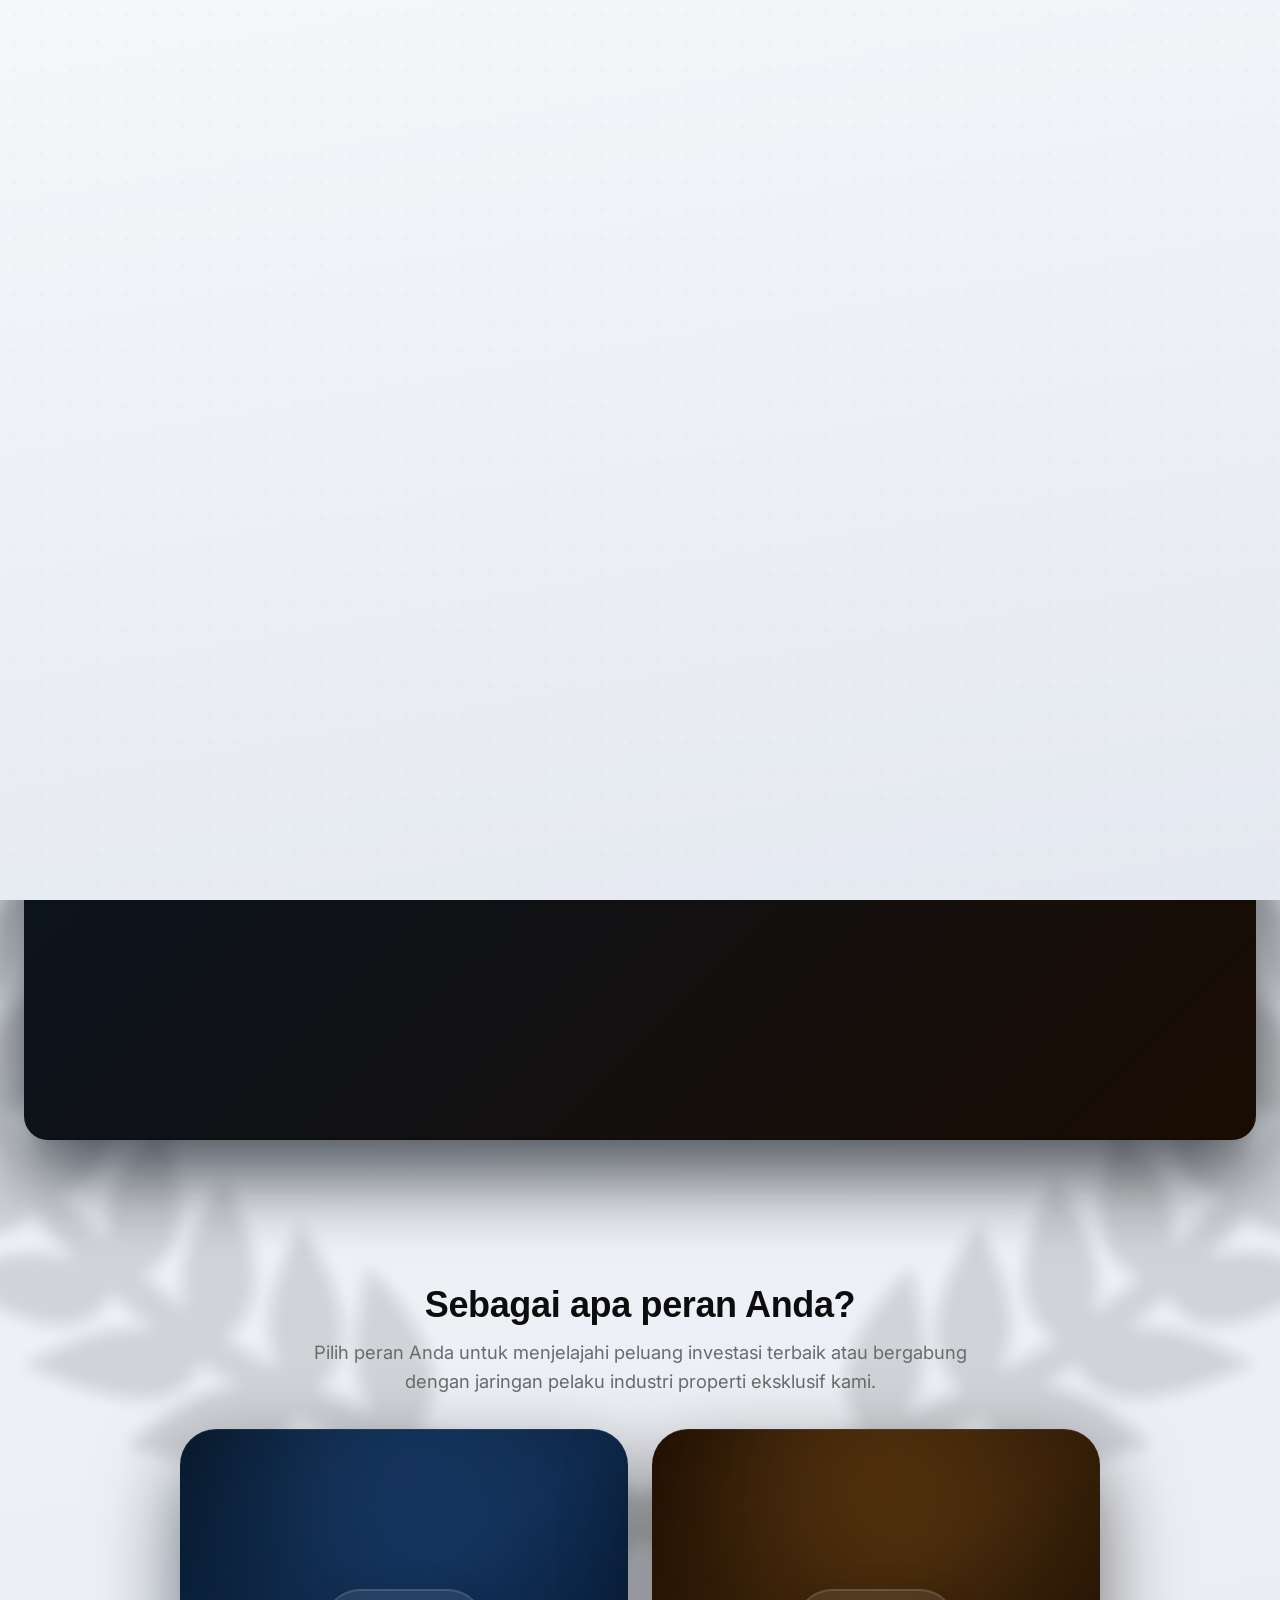
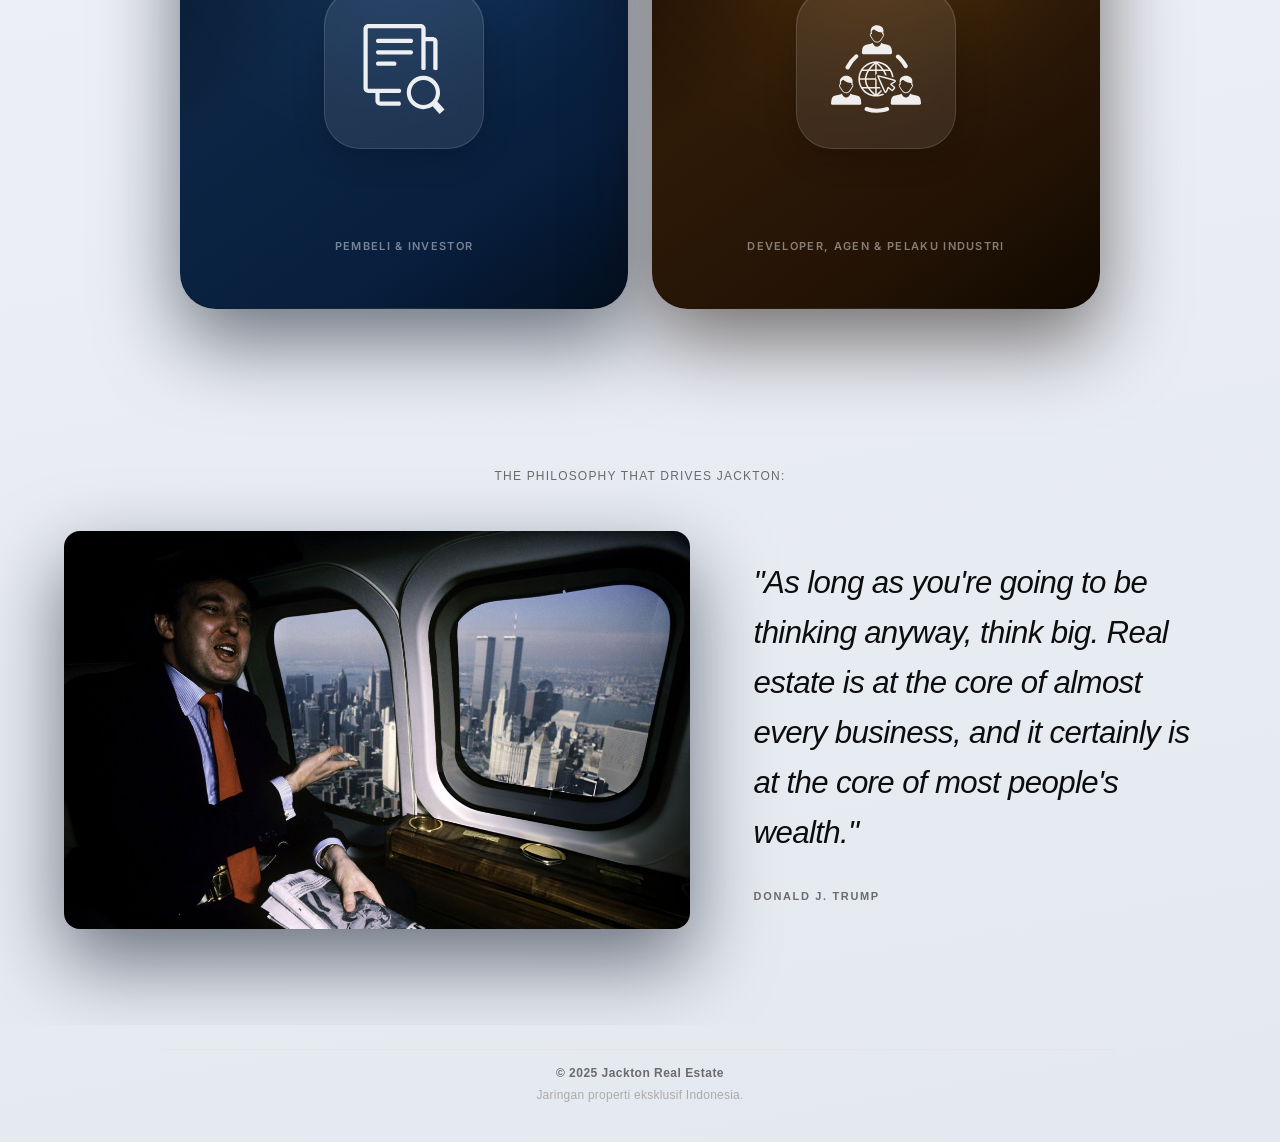
==== commit 2b22bfaa: "Your commit message here" ====
--- a/index.html
+++ b/index.html
@@ -151,8 +151,8 @@
         "@id": "https://jackton.xyz/#video",
         "name": "Jackton Real Estate - Video Pengenalan",
         "description": "Ekosistem jaringan properti eksklusif Indonesia untuk investor, pembeli, developer, dan agen properti profesional.",
-        "thumbnailUrl": "https://img.youtube.com/vi/HBgcTTf6c58/maxresdefault.jpg",
-        "embedUrl": "https://www.youtube.com/embed/HBgcTTf6c58",
+        "thumbnailUrl": "https://img.youtube.com/vi/uC-W9Gh2E0Y/maxresdefault.jpg",
+        "embedUrl": "https://www.youtube.com/embed/uC-W9Gh2E0Y",
         "uploadDate": "2025-01-01",
         "publisher": {
           "@id": "https://jackton.xyz/#organization"
@@ -272,7 +272,7 @@
         </div>
         <div class="video-wrapper">
           <iframe
-            src="https://www.youtube.com/embed/HBgcTTf6c58"
+            src="https://www.youtube.com/embed/uC-W9Gh2E0Y"
             title="Jackton Real Estate - Video Pengenalan"
             frameborder="0"
             allow="accelerometer; autoplay; clipboard-write; encrypted-media; gyroscope; picture-in-picture; web-share"
--- a/css/style.css
+++ b/css/style.css
@@ -22,7 +22,6 @@
   background: linear-gradient(170deg, #F5F7FA 0%, #E4E8F0 100%);
   color: var(--color-ink);
   min-height: 100vh;
-  overflow-x: hidden;
   position: relative;
   overscroll-behavior: none;
 }
@@ -45,6 +44,8 @@
   min-height: 100vh;
   display: flex;
   flex-direction: column;
+  overflow-x: hidden;
+  width: 100%;
 }
 
 .container {
@@ -865,6 +866,7 @@
   z-index: 9999;
   opacity: 1;
   visibility: visible;
+  overflow: hidden;
   transition: opacity 600ms cubic-bezier(0.16, 1, 0.3, 1),
               visibility 600ms cubic-bezier(0.16, 1, 0.3, 1);
 }
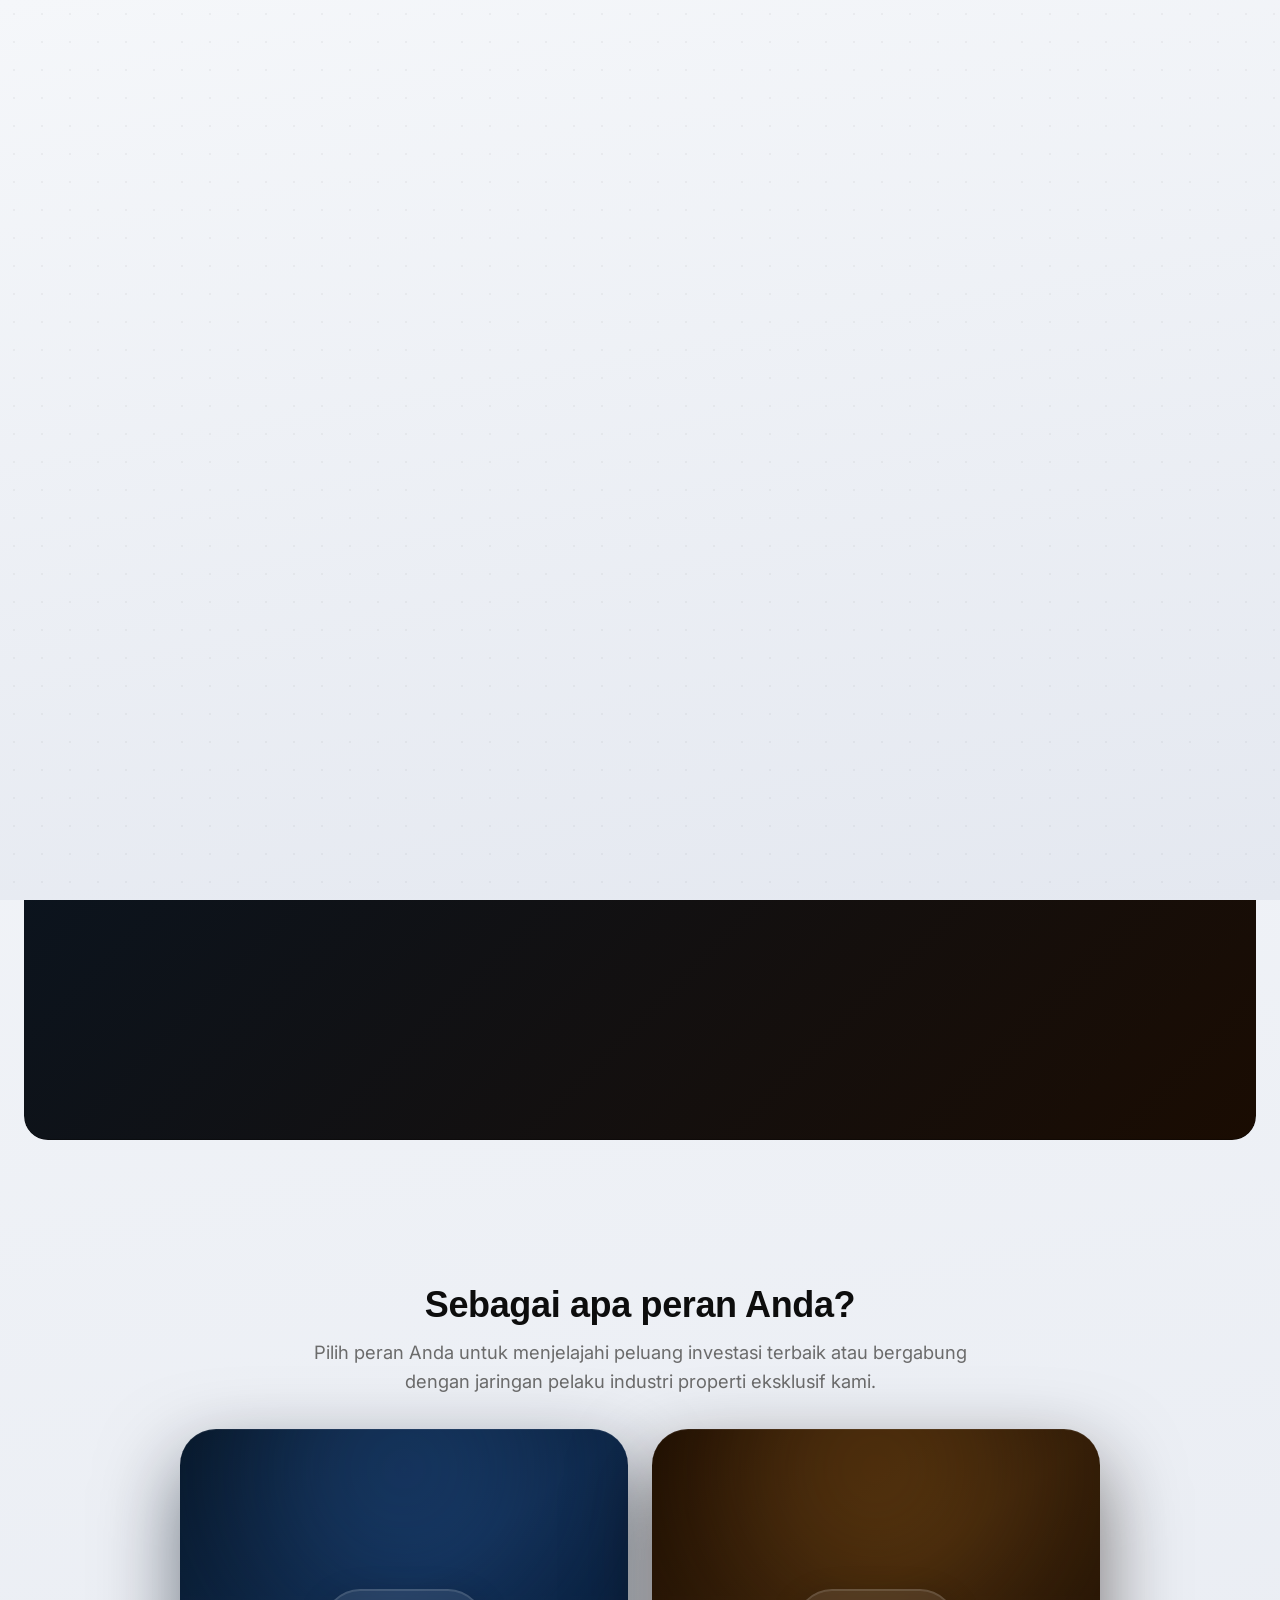
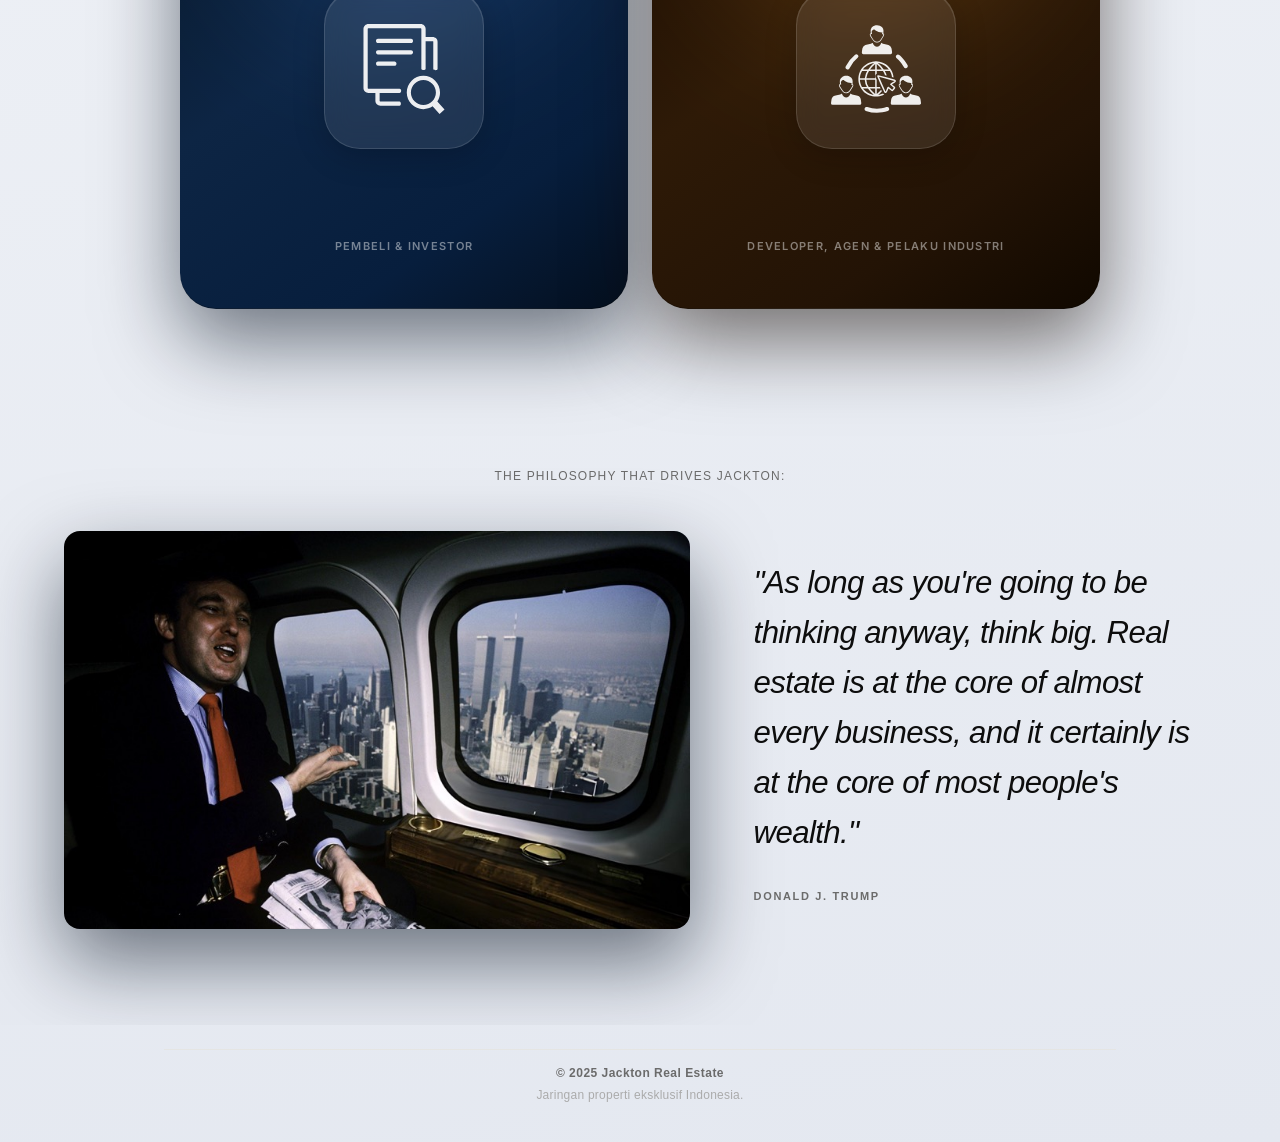
==== commit 6aafc145: "fix the bug" ====
--- a/index.html
+++ b/index.html
@@ -2,7 +2,7 @@
 <html lang="id" prefix="og: https://ogp.me/ns#">
 <head>
   <meta charset="UTF-8">
-  <meta name="viewport" content="width=device-width, initial-scale=1.0">
+  <meta name="viewport" content="width=device-width, initial-scale=1.0, maximum-scale=5.0">
 
   <!-- Primary Meta -->
   <title>Jackton Real Estate | Jaringan Properti Eksklusif Indonesia</title>
@@ -52,8 +52,6 @@
   <meta name="theme-color" content="#F5F7FA">
   <meta name="format-detection" content="telephone=no">
   <link rel="dns-prefetch" href="//wa.me">
-  <link rel="dns-prefetch" href="//www.youtube.com">
-  <link rel="dns-prefetch" href="//fonts.googleapis.com">
 
   <!-- Hreflang -->
   <link rel="alternate" hreflang="id" href="https://jackton.xyz/">
@@ -62,7 +60,8 @@
   <!-- Stylesheet & Fonts -->
   <link rel="preconnect" href="https://fonts.googleapis.com">
   <link rel="preconnect" href="https://fonts.gstatic.com" crossorigin>
-  <link rel="stylesheet" href="https://fonts.googleapis.com/css2?family=Inter:wght@400;500;600;700;900&display=swap">
+  <link rel="stylesheet" href="https://fonts.googleapis.com/css2?family=Inter:wght@400;500;600;700;900&display=swap" media="print" onload="this.media='all'">
+  <noscript><link rel="stylesheet" href="https://fonts.googleapis.com/css2?family=Inter:wght@400;500;600;700;900&display=swap"></noscript>
   <link rel="stylesheet" href="css/style.css">
 
   <!-- JSON-LD Structured Data -->
@@ -270,15 +269,14 @@
         <div class="video-bg-icon" aria-hidden="true">
           <svg id="Layer_1" data-name="Layer 1" xmlns="http://www.w3.org/2000/svg" viewBox="0 0 122.88 117.27"><title>olive-wreath</title><path d="M87,8.53l-.08-.06C82,10.13,80,5.18,78.14,3.13c2.22.09,6.11-1.64,9.65,3.29a1,1,0,0,1,.27.11L88.9,7c-1-2.41-.36-5.06-.24-7,1.24,1.68,6.4,6.25,3.9,9.32.69.47,1.37,1,2,1.47-.82-2.89.28-6.12.61-7.39,1.08,1.5,5.39,7.14,2.34,9.81,1,.88,2,1.79,2.91,2.75-.48-2.87,1.08-5.47,1.74-7.07.66,1.33,4.64,8,1,10.12q1,1.14,1.86,2.34c-.09-2.91,1.84-5.24,2.86-7.09.41,2.11,3.22,8.69-.59,10.36.31.48.61,1,.91,1.47s.49.83.72,1.25c.26-2.85,2.38-4.93,3.57-6.64.19,2.16,2.32,9.05-1.72,10.26.52,1.13,1,2.29,1.45,3.47.77-2.71,3.15-4.42,4.58-5.91-.16,2.17.87,9.28-3.23,10,.28,1,.53,2,.76,2.95,1.06-2.69,3.69-4.14,5.32-5.49-.41,2.19-.21,9.61-4.56,9.66.14.94.25,1.88.33,2.83l0,.55c1.54-2.57,4.48-3.59,6.38-4.67-.79,2.12-1.88,9.59-6.22,9,0,1,0,2-.1,3,1.94-2.47,5.15-3,7.27-3.76-1.15,2-3.47,9.17-7.67,7.81-.17,1.24-.38,2.46-.64,3.67,2.34-2,5.55-2,7.76-2.39-1.45,1.71-4.94,8.27-8.78,6.42-.3,1-.64,2-1,3,2.59-1.82,5.84-1.35,8.11-1.46-1.16,1.58-6,7.71-9.63,5.18-.49,1.07-1,2.13-1.56,3.17,2.92-1.55,6.25-.74,8.54-.53-1.72,1.48-6.89,7.16-10.53,3.93-.61,1-1.24,1.88-1.9,2.79,3-1.13,6,0,8.18.46-1.9,1.24-7.38,6.7-10.7,2.74-.89,1-1.82,2.06-2.79,3,3.91-1.16,6.93.58,8.51,1.3-2.08,1.08-8.6,5.9-11.2,1.24-.9.79-1.83,1.55-2.78,2.28,3.52-.44,6.45,1.38,8.68,2.42-2.36.75-9.67,4.74-12.09,0-.78.51-1.58,1-2.39,1.48,3.25.23,5.46,2.71,7.48,3.93-1.87.67-9.34,3.21-11.47-1.84-.93.44-1.86.85-2.82,1.24,3.13.64,5,3.29,6.88,4.7-1.94.47-9.71,2.18-11.23-3.15-4.33,1.34-8.9,2-13.42,4.06A40.41,40.41,0,0,1,71,112.84c4.46,3.48.76,7-3.11,1.82a27,27,0,0,0-6.33-5.07,27.37,27.37,0,0,0-6.07,4.85c-4,5.17-7.66,1.61-3.13-1.86a40.87,40.87,0,0,1,6.27-4.5c-4.5-2-9.14-2.72-13.57-4.13-1.47,5.43-9.3,3.7-11.25,3.23,1.89-1.44,3.83-4.17,7.07-4.74-1-.41-2-.85-3-1.31-2.07,5.19-9.64,2.62-11.52,2,2.07-1.25,4.35-3.83,7.75-4-.88-.51-1.75-1-2.59-1.6-2.35,5-9.78.91-12.16.15,2.3-1.07,5.35-3,9-2.37-1-.8-2.05-1.63-3-2.5-2.54,4.94-9.18,0-11.29-1.07,1.63-.75,4.8-2.57,8.9-1.18-.53-.53-1.05-1.07-1.56-1.63s-1-1.12-1.49-1.69c-3.3,4.26-8.9-1.32-10.83-2.58,2.29-.53,5.45-1.69,8.55-.31-.73-1-1.44-2-2.1-3.09-3.65,3.56-9-2.28-10.7-3.78,2.38-.22,5.91-1.09,8.92.74-.62-1.15-1.2-2.33-1.74-3.53-3.69,2.9-8.65-3.43-9.83-5,2.38.11,5.83-.41,8.48,1.74-.41-1.13-.79-2.28-1.13-3.45C5.63,70.2,2,63.41.55,61.66c2.32.41,5.75.33,8.1,2.71q-.44-2-.72-4.08C3.57,62,1.17,54.58,0,52.57c2.23.81,5.67,1.34,7.56,4.17-.08-1.17-.12-2.32-.13-3.48-4.56,1-5.67-6.77-6.48-8.94,2,1.14,5.14,2.2,6.6,5.07.09-1.27.23-2.54.4-3.79-4.6.24-4.38-7.42-4.8-9.65,1.72,1.42,4.53,2.95,5.48,5.91.24-1.12.52-2.24.84-3.34-4.38-.44-3.31-7.79-3.47-10,1.5,1.57,4.05,3.37,4.68,6.31.48-1.29,1-2.56,1.58-3.81-4.35-1-2.14-8.12-2-10.32,1.25,1.79,3.52,4,3.6,7.05l.07-.11q.82-1.5,1.74-2.94c-4.11-1.52-1.2-8.29-.79-10.44C16,16.19,18,18.63,17.76,21.72c.66-.9,1.34-1.77,2-2.62-3.89-2,.2-8.86.87-10.21.68,1.66,2.33,4.39,1.68,7.38,1-1,2-2,3.09-3-3.28-2.62,1.13-8.39,2.22-9.91.34,1.3,1.49,4.67.54,7.63.72-.56,1.45-1.09,2.2-1.61C27.71,6.35,33,1.7,34.22,0c.12,2,.8,4.71-.31,7.18.54-.32,1.1-.63,1.65-.94,3.49-4.61,7.28-2.95,9.46-3-1.84,2.08-3.88,7.09-8.84,5.31q-1.22.68-2.4,1.41c3.57.39,5.39,3.48,7,5.27-2.07-.3-8.83.18-9.55-3.56-.78.56-1.54,1.13-2.28,1.72,3.57,0,5.69,2.9,7.48,4.5-2.08-.07-8.7,1.09-9.86-2.48Q24.76,17,23.09,18.83c3.62-.53,6.14,2.09,8.15,3.46-2.08.19-8.51,2.23-10.11-1.19q-1.06,1.3-2,2.67c3.48-.84,6.24,1.45,8.36,2.58-2,.42-8.06,3.09-10.1,0q-.72,1.16-1.38,2.34l-.51,1c3.23-1.61,6.43,0,8.76.68-1.22,1.07-7.38,5-10.06,2-.63,1.38-1.19,2.8-1.69,4.24,3-1.86,6.34-.64,8.71-.29-1.79,1.08-6.7,5.74-9.68,3.42-.32,1.17-.6,2.35-.84,3.55C13.45,41.13,16.92,42,19.33,42c-1.65,1.29-6,6.45-9.21,4.66-.17,1.31-.29,2.64-.35,4,2.52-2.81,6.27-2.47,8.78-2.76-1.51,1.58-5.2,7.61-8.83,6q0,1.7.18,3.39c2.12-3.06,5.85-3.24,8.29-3.86-1.28,1.76-4.12,8.2-7.9,7.19.22,1.44.49,2.86.83,4.26,1.62-3.55,5.43-4.24,7.81-5.21-1,1.95-3,8.86-7,8.17.35,1.16.75,2.3,1.18,3.41,1.08-3.58,4.6-4.88,6.73-6.21-.69,2.08-1.44,9.18-5.44,9.25.53,1.16,1.12,2.3,1.74,3.41.68-3.77,4.12-5.41,6.15-7-.25,2.17.07,9.51-4.46,9.77.65,1,1.33,2,2.05,2.94.13-3.89,3.35-6,5.17-7.82,0,2.2,1.35,9.49-3.18,10.29.41.48.83,1,1.26,1.42q.95,1,1.95,2c-.49-3.82,2.32-6.42,3.8-8.5.41,2.16,2.92,9.14-1.43,10.68,1,.84,2,1.65,3,2.42C29.26,90.09,32,87.22,33,84.81c.9,1.66,4.32,8.22.08,11,1.21.79,2.46,1.52,3.74,2.21-1.94-4,.54-7.42,1.35-10.11,1.09,1.63,5.27,8,1.25,11.41q1.9.89,3.87,1.62c-2.45-3.51-.74-7.22-.47-10,1.39,1.38,6.74,6.89,3.43,11,5.52,1.68,9.6,2,15.22,4.63,5.36-2.56,9.78-3,15.16-4.57-3.42-4.07,2-9.63,3.37-11,.27,2.78,2,6.55-.57,10.1,1.39-.5,2.75-1.06,4.07-1.67-4.19-3.33,0-9.86,1.15-11.5.83,2.74,3.38,6.21,1.25,10.32,1.36-.72,2.7-1.49,4-2.33-4.46-2.73-1-9.41-.06-11.09,1.09,2.47,3.9,5.42,2.46,9.46,1.14-.84,2.26-1.72,3.33-2.64C91,90.24,93.58,83.08,94,80.89c1.52,2.14,4.44,4.82,3.76,8.82,1.22-1.18,2.39-2.42,3.49-3.71-4.82-.59-3.46-8.09-3.42-10.33,1.87,1.88,5.23,4.06,5.17,8.16.81-1.06,1.58-2.15,2.31-3.28-4.8,0-4.47-7.56-4.72-9.77,2.09,1.6,5.69,3.3,6.21,7.32q1-1.84,2-3.78c-4.24.25-5-7.11-5.71-9.24,2.21,1.38,5.91,2.73,6.84,6.61.5-1.26,1-2.56,1.36-3.87C107.06,68.9,105,61.7,104,59.71c2.47,1,6.47,1.71,8,5.61.39-1.56.71-3.14.95-4.75C109,62,106,55.28,104.69,53.47c2.53.65,6.46.81,8.53,4.23.12-1.28.18-2.58.2-3.88-3.71,2-7.55-4.3-9.09-5.92,2.6.3,6.54-.07,9,3.08q0-1.17-.15-2.34c-.07-.71-.14-1.41-.24-2.11-3.28,2.19-7.75-3.19-9.44-4.51,2.49-.08,6.13-1,9,1.53-.25-1.35-.56-2.67-.92-4-3,2.71-8.06-2.14-9.89-3.25,2.46-.37,6-1.67,9,.51a49.82,49.82,0,0,0-1.85-4.67c-2.58,3.42-9-.7-10.23-1.8,2.41-.67,5.77-2.42,9.12-.48-.46-.89-1-1.77-1.46-2.64-.22-.36-.43-.71-.66-1.06-1.9,3.37-8.17.59-10.23.16,2.19-1.16,5-3.56,8.68-2.49-.72-1-1.48-2-2.27-3-1.44,3.7-8.08,1.59-10.2,1.39,2.06-1.41,4.66-4.14,8.44-3.41a51.65,51.65,0,0,0-3.72-3.68c-1,3.78-7.8,2.57-9.91,2.65,1.83-1.63,4-4.6,7.71-4.5-.81-.64-1.63-1.26-2.48-1.86-.58,3.89-7.49,3.4-9.58,3.7,1.64-1.82,3.49-5,7.19-5.28l-.44-.28c-.64-.39-1.27-.76-1.9-1.1Z"/></svg>
         </div>
-        <div class="video-wrapper">
-          <iframe
-            src="https://www.youtube.com/embed/uC-W9Gh2E0Y"
-            title="Jackton Real Estate - Video Pengenalan"
-            frameborder="0"
-            allow="accelerometer; autoplay; clipboard-write; encrypted-media; gyroscope; picture-in-picture; web-share"
-            referrerpolicy="strict-origin-when-cross-origin"
-            allowfullscreen
-          ></iframe>
+        <div class="video-wrapper" id="yt-facade" role="button" tabindex="0" aria-label="Putar video Jackton Real Estate">
+          <img class="yt-facade__thumb" src="https://i.ytimg.com/vi/uC-W9Gh2E0Y/hqdefault.jpg" alt="Jackton Real Estate - Video Pengenalan" loading="lazy" decoding="async">
+          <div class="yt-facade__play" aria-hidden="true">
+            <svg viewBox="0 0 68 48" width="68" height="48">
+              <path d="M66.52 7.74c-.78-2.93-2.49-5.41-5.42-6.19C55.79.13 34 0 34 0S12.21.13 6.9 1.55C3.97 2.33 2.27 4.81 1.48 7.74.06 13.05 0 24 0 24s.06 10.95 1.48 16.26c.78 2.93 2.49 5.41 5.42 6.19C12.21 47.87 34 48 34 48s21.79-.13 27.1-1.55c2.93-.78 4.64-3.26 5.42-6.19C67.94 34.95 68 24 68 24s-.06-10.95-1.48-16.26z" fill="red"/>
+              <path d="M45 24 27 14v20" fill="white"/>
+            </svg>
+          </div>
         </div>
       </div>
     </div>
@@ -337,7 +335,7 @@
       <p class="philosophy-heading">The philosophy that drives Jackton:</p>
       <div class="philosophy-grid">
         <div class="philosophy-image-container">
-          <img src="assets/trump-jet.jpg" alt="Donald J. Trump inside jet looking at Manhattan skyline" class="philosophy-image" loading="lazy" decoding="async" width="800" height="534">
+          <img src="assets/trump-jet.jpg" alt="Donald J. Trump inside jet looking at Manhattan skyline" class="philosophy-image" loading="lazy" decoding="async" fetchpriority="low" width="800" height="534">
         </div>
         <div class="philosophy-content">
           <blockquote class="philosophy-quote">
--- a/css/style.css
+++ b/css/style.css
@@ -3,7 +3,102 @@
    style.css  |  v3.1
 ────────────────────────────────────────────────────────────── */
 
-@import url('./design-tokens.css');
+/* ── DESIGN TOKENS (inlined for performance) ────────────────── */
+:root {
+  /* ── TYPOGRAPHY ─────────────────────────────────────────────── */
+  --font-primary: 'Inter', -apple-system, BlinkMacSystemFont, 'Segoe UI', sans-serif;
+
+  /* Font Scale — Major Third (1.25) */
+  --text-xs:   0.75rem;   /* 12px */
+  --text-sm:   0.875rem;  /* 14px */
+  --text-base: 1rem;      /* 16px */
+  --text-md:   1.125rem;  /* 18px */
+  --text-lg:   1.25rem;   /* 20px */
+  --text-xl:   1.5rem;    /* 24px */
+  --text-2xl:  2rem;      /* 32px */
+  --text-3xl:  2.5rem;    /* 40px */
+  --text-4xl:  3.5rem;    /* 56px */
+  --text-5xl:  4.5rem;    /* 72px */
+
+  /* Font Weight */
+  --weight-regular: 400;
+  --weight-medium:  500;
+  --weight-semibold: 600;
+  --weight-bold:    700;
+  --weight-black:   900;
+
+  /* Line Height */
+  --leading-tight:  1.1;
+  --leading-snug:   1.3;
+  --leading-normal: 1.5;
+  --leading-relaxed: 1.7;
+
+  /* Letter Spacing */
+  --tracking-tight:  -0.03em;
+  --tracking-snug:   -0.02em;
+  --tracking-normal: -0.01em;
+  --tracking-wide:    0.05em;
+  --tracking-wider:   0.1em;
+
+  /* ── COLOUR PALETTE ─────────────────────────────────────────── */
+  /* Base */
+  --color-bg:       #FFFFFF;
+  --color-bg-soft:  #F8F8F8;
+  --color-bg-muted: #F2F2F0;
+
+  /* Ink */
+  --color-ink:       #0D0D0D;
+  --color-ink-2:     #1A1A1A;
+  --color-ink-muted: #6B6B6B;
+  --color-ink-faint: #ABABAB;
+
+  /* Accent — Warm Slate */
+  --color-accent:       #1C1C2E;
+  --color-accent-2:     #2D2D45;
+  --color-accent-light: #EEEEF6;
+
+  /* Border */
+  --color-border:       #E5E5E3;
+  --color-border-dark:  #C8C8C5;
+
+  /* ── SPACING SCALE (base 4px) ───────────────────────────────── */
+  --space-1:   4px;
+  --space-2:   8px;
+  --space-3:  12px;
+  --space-4:  16px;
+  --space-5:  20px;
+  --space-6:  24px;
+  --space-8:  32px;
+  --space-10: 40px;
+  --space-12: 48px;
+  --space-16: 64px;
+  --space-20: 80px;
+  --space-24: 96px;
+  --space-32: 128px;
+
+  /* ── BORDER RADIUS ──────────────────────────────────────────── */
+  --radius-sm:  4px;
+  --radius-md:  8px;
+  --radius-lg: 12px;
+  --radius-xl: 16px;
+
+  /* ── SHADOW ─────────────────────────────────────────────────── */
+  --shadow-xs: 0 1px 3px rgba(0,0,0,0.06), 0 1px 2px rgba(0,0,0,0.04);
+  --shadow-sm: 0 4px 12px rgba(0,0,0,0.06), 0 2px 4px rgba(0,0,0,0.04);
+  --shadow-md: 0 8px 24px rgba(0,0,0,0.08), 0 4px 8px rgba(0,0,0,0.04);
+  --shadow-lg: 0 16px 40px rgba(0,0,0,0.10), 0 8px 16px rgba(0,0,0,0.05);
+
+  /* ── TRANSITION ─────────────────────────────────────────────── */
+  --ease-out:   cubic-bezier(0.16, 1, 0.3, 1);
+  --ease-in-out: cubic-bezier(0.4, 0, 0.2, 1);
+  --duration-fast:   150ms;
+  --duration-normal: 200ms;
+  --duration-slow:   300ms;
+
+  /* ── LAYOUT ─────────────────────────────────────────────────── */
+  --max-width-content: 1200px;
+  --max-width-text:     680px;
+}
 
 /* ── RESET & BASE ─────────────────────────────────────────── */
 *, *::before, *::after { box-sizing: border-box; margin: 0; padding: 0; }
@@ -14,7 +109,7 @@
   -webkit-font-smoothing: antialiased;
   -moz-osx-font-smoothing: grayscale;
   text-rendering: optimizeLegibility;
-  overscroll-behavior: none;
+  overflow-x: hidden;
 }
 
 body {
@@ -23,7 +118,7 @@
   color: var(--color-ink);
   min-height: 100vh;
   position: relative;
-  overscroll-behavior: none;
+  overflow-x: hidden;
 }
 
 /* Full body texture pattern */
@@ -46,6 +141,7 @@
   flex-direction: column;
   overflow-x: hidden;
   width: 100%;
+  position: relative;
 }
 
 .container {
@@ -69,9 +165,10 @@
 .brand-logo {
   display: block;
   width: 328px;
+  max-width: 100%;
   height: 140px;
   position: relative;
-  overflow: visible;
+  overflow: hidden;
   cursor: pointer;
   user-select: none;
 }
@@ -197,6 +294,7 @@
   border-radius: 24px;
   margin-inline: auto;
   margin-bottom: var(--space-20); /* Generous space to the next section */
+  overflow: hidden;
 }
 
 /* Ambient glow gradient behind video container */
@@ -264,6 +362,32 @@
   display: block;
 }
 
+/* YouTube Lite Facade */
+.yt-facade__thumb {
+  position: absolute;
+  inset: 0;
+  width: 100%;
+  height: 100%;
+  object-fit: cover;
+  display: block;
+}
+
+.yt-facade__play {
+  position: absolute;
+  top: 50%;
+  left: 50%;
+  transform: translate(-50%, -50%) scale(1);
+  z-index: 2;
+  cursor: pointer;
+  filter: drop-shadow(0 4px 12px rgba(0,0,0,0.4));
+  transition: transform 200ms var(--ease-out), filter 200ms ease;
+}
+
+.video-wrapper:hover .yt-facade__play {
+  transform: translate(-50%, -50%) scale(1.1);
+  filter: drop-shadow(0 6px 20px rgba(0,0,0,0.5));
+}
+
 
 
 /* ── CTA SECTION ──────────────────────────────────────── */
@@ -890,7 +1014,7 @@
   align-items: center;
   transform: scale(0.7);
   opacity: 0;
-  animation: introPulseWreath 4000ms cubic-bezier(0.25, 1, 0.5, 1) forwards;
+  animation: introPulseWreath 2500ms cubic-bezier(0.25, 1, 0.5, 1) forwards;
 }
 
 .intro-wreath-svg {
